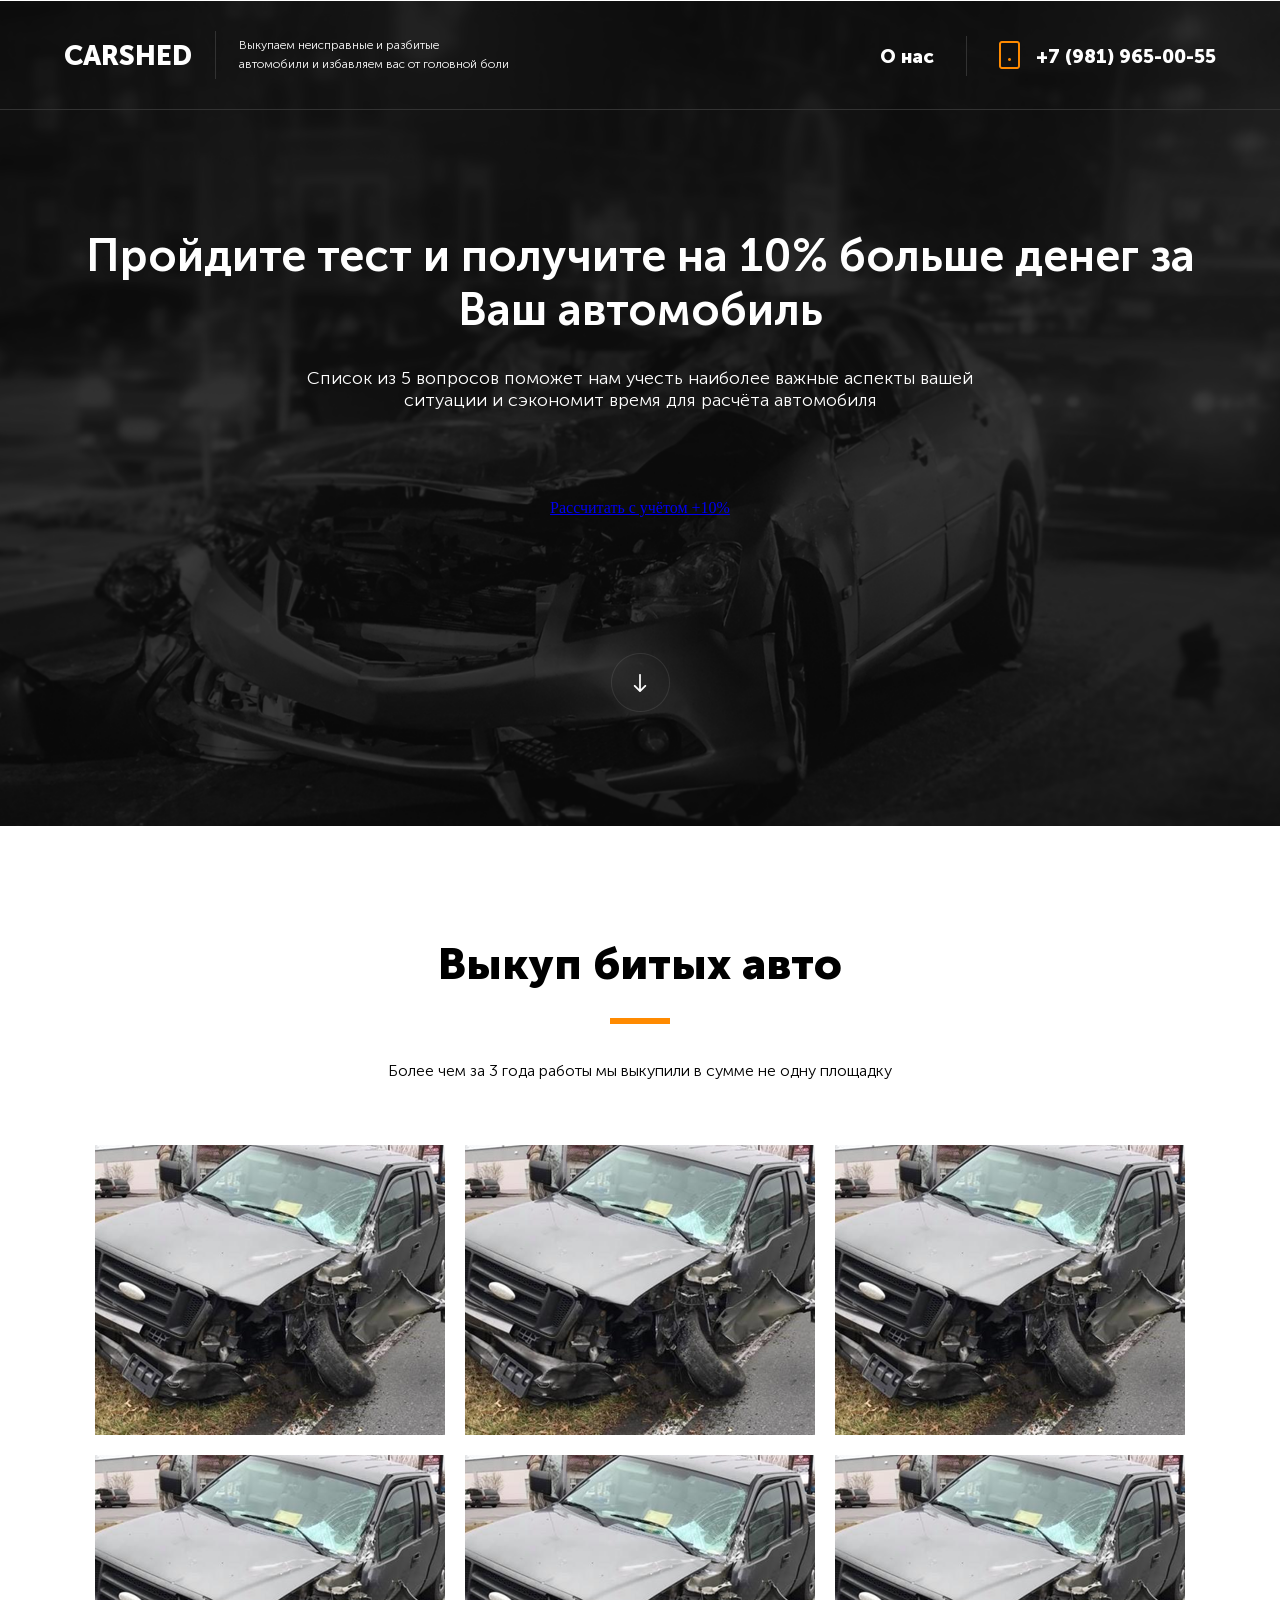
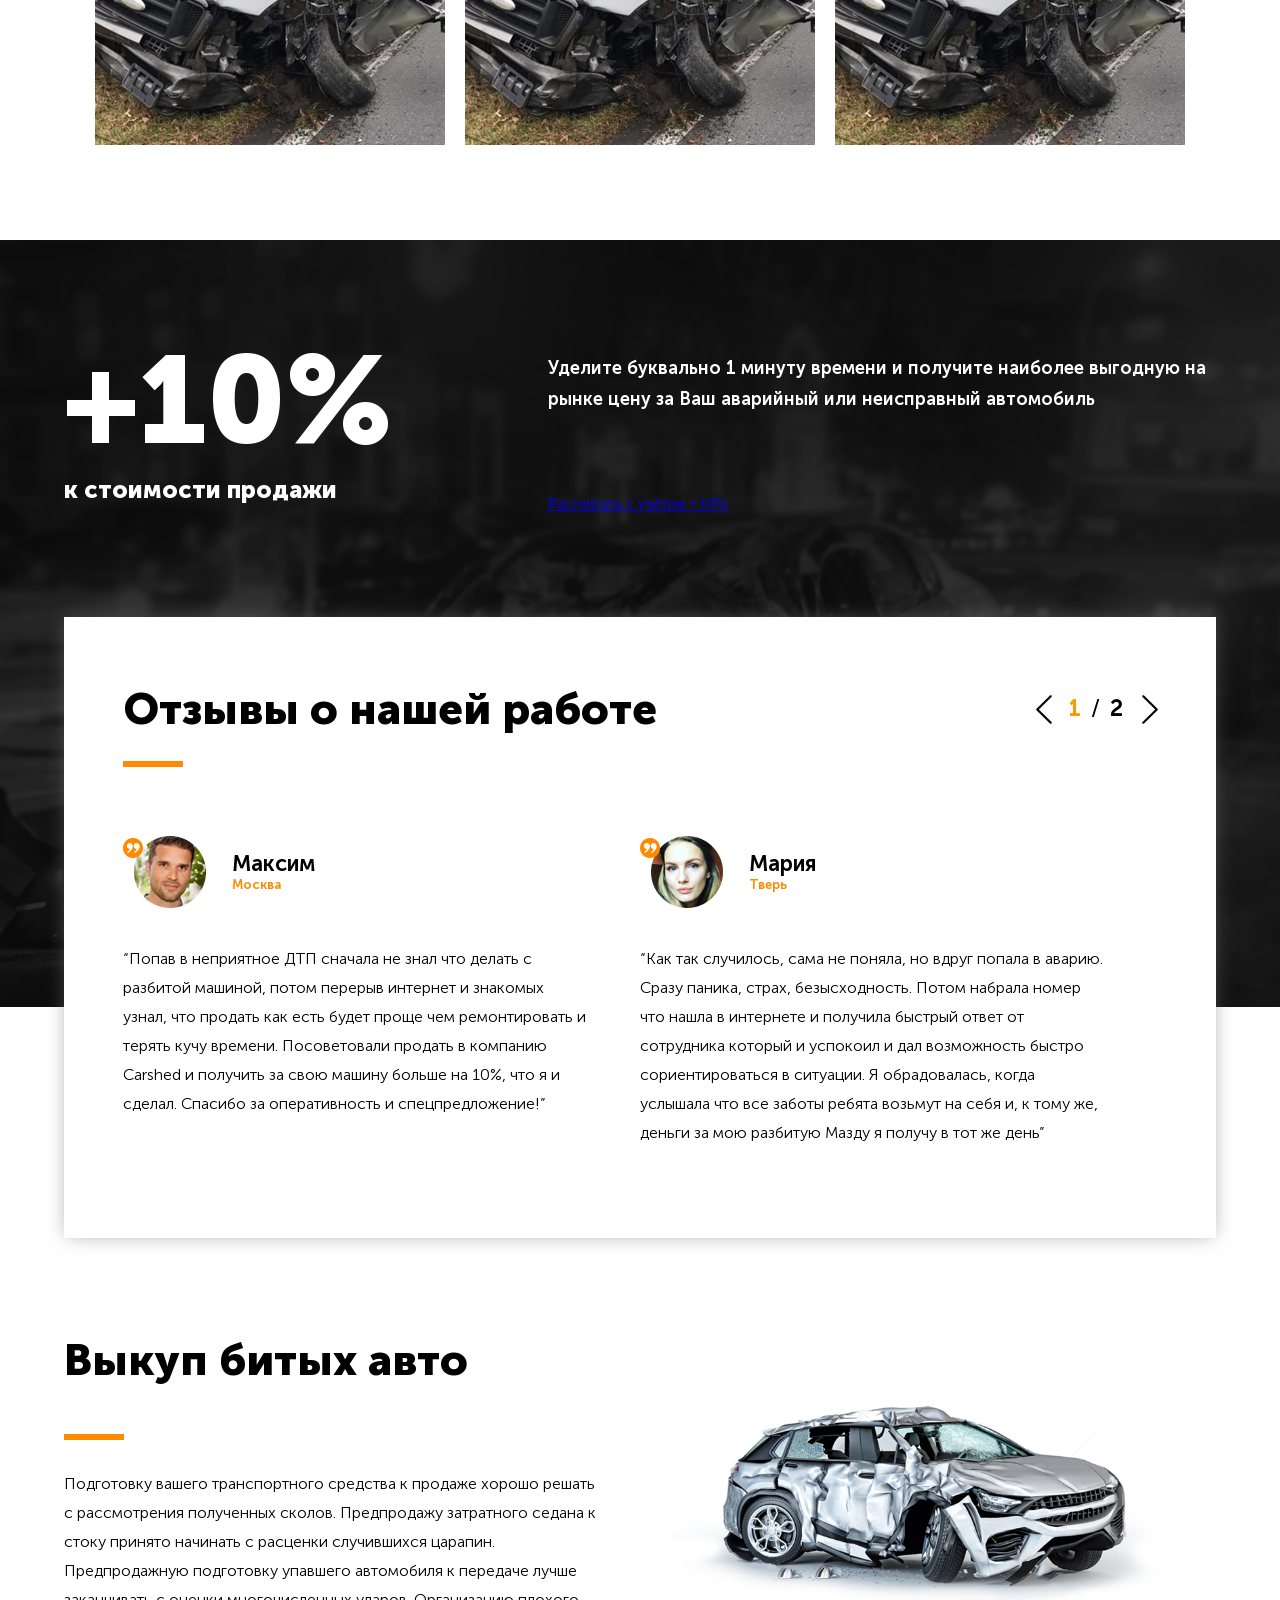
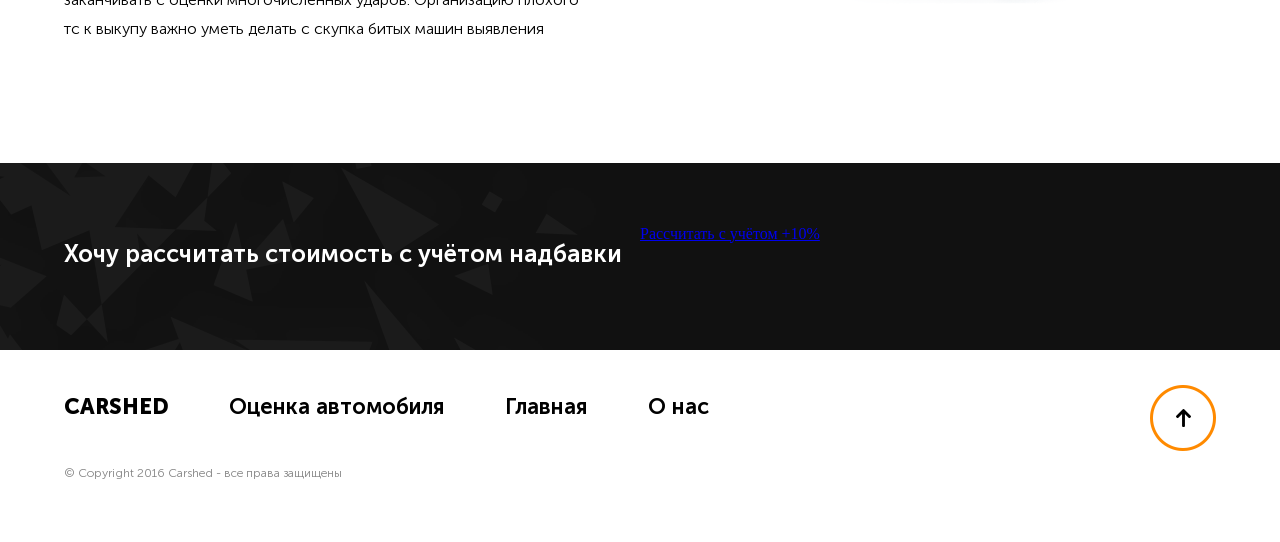
==== index.html @ 5d861acb "cartinki" ====
﻿<!DOCTYPE html>
<html>
<head>
<!-- Yandex.Metrika counter -->
<script type="text/javascript" >
   (function(m,e,t,r,i,k,a){m[i]=m[i]||function(){(m[i].a=m[i].a||[]).push(arguments)};
   m[i].l=1*new Date();k=e.createElement(t),a=e.getElementsByTagName(t)[0],k.async=1,k.src=r,a.parentNode.insertBefore(k,a)})
   (window, document, "script", "https://mc.yandex.ru/metrika/tag.js", "ym");

   ym(48561659, "init", {
        clickmap:true,
        trackLinks:true,
        accurateTrackBounce:true,
        webvisor:true
   });
</script>
<noscript><div><img src="https://mc.yandex.ru/watch/48561659" style="position:absolute; left:-9999px;" alt="" /></div></noscript>
<!-- /Yandex.Metrika counter -->
	<title>CARSHED - Выкупаем неисправные и разбитые  автомобили и избавляем вас от головной боли</title>
    <!-- Meta Tegs -->
    <meta name="viewport" content="width=device-width, initial-scale=1, maximum-scale=1">
    <meta charset="UTF-8">
    <meta http-equiv="X-UA-Compatible" content="IE=Edge">
    <meta name="description" content="">
    <meta name="keywords" content="">
    <meta name="author" content="">

    <!-- Styles --> 
    <link rel="icon" href="images/icon.png">
    <link rel="stylesheet" href="css/main.css">
    <link rel="stylesheet" href="css/responsive.css">
    <link rel="stylesheet" href="css/remodal.css">
    <link rel="stylesheet" href="css/remodal-default-theme.css">

    <!-- Fonts -->
    <link href="https://fonts.googleapis.com/css?family=Oswald|Roboto" rel="stylesheet">
    
    <!-- Awesome -->
    <link rel="stylesheet" href="https://use.fontawesome.com/releases/v5.8.1/css/all.css" integrity="sha384-50oBUHEmvpQ+1lW4y57PTFmhCaXp0ML5d60M1M7uH2+nqUivzIebhndOJK28anvf" crossorigin="anonymous">

    <!-- Jquery Byblia -->
    <script src="https://ajax.googleapis.com/ajax/libs/jquery/3.3.1/jquery.min.js"></script>
    <script src="js/remodal.min.js"></script> 
	<!-- Marquiz script start -->
<script src="//script.marquiz.ru/v1.js" type="application/javascript"></script>
<script>
document.addEventListener("DOMContentLoaded", function() {
  Marquiz.init({ 
    id: '5b353b49aad90e0042b1ec48', 
    autoOpen: false, 
    autoOpenFreq: 'once', 
    openOnExit: false 
  });
});
</script>
<!-- Marquiz script end -->

</head>
<body>

	<div id="header">
		<div id="header-center">
			<div id="header-block">

				<div id="header-left">
					<p>
						<a href="http://carshed.ru">CARSHED</a>
						<span>
							Выкупаем неисправные и разбитые<br>
							автомобили и избавляем вас от головной боли
						</span>
					</p>
				</div>
                
                <div id="responsive-menu">
                    <a href="tel:+79819650055">
                       <div id="responsive-phone">
                            <i class="fas fa-phone"></i>
                       </div>
                    </a>   
                       <div id="responsive-bar" onclick="open_menu();">
                            <i class="fas fa-bars"></i>
                       </div>
                </div>

				<div id="header-right">
					<div id="header-menu">
						<div id="header-menu-li">
							<a href="http://carshed.ru/start/" style="padding-left: 0px; padding-right: 32px; border: none;">
							   <b style="padding-left: 0px;">О нас</b>
						    </a>
						</div>
						<div id="header-menu-li">
							<a href="tel:+79819650055">
								<img src="images/phone.png"> <b>+7 (981) 965-00-55</b>
							</a>
						</div>
					</div>
				</div>

			</div>	
		</div>	
	</div>	
	<div id="menu-resp">
       <ul>
         <li><a href="#home">О Нас</a></li>
         <li><a href="tel:+79819650055">+7 (981) 965-00-55</a></li>
         <li style="width: -webkit-fill-available; height: auto; display: inline-block; padding-bottom: 12px; border-bottom: none;">
         	<a style="font-size: 14px;">
         	  Выкупаем неисправные и разбитые<br>
         	  автомобили и избавляем вас от
         	 </a>
         </li>
       </ul>
    </div>

	<div id="slider">
		<div id="slider-center">
			<div id="slider-block">
				<h1>
					Пройдите тест и получите на 10% больше денег за Ваш автомобиль
				</h1>
				<span>
					Cписок из 5 вопросов поможет нам учесть наиболее важные аспекты вашей<br>
                    ситуации и сэкономит время для расчёта автомобиля
				</span>

				<div id="slider-button-block">
				  <center>
				  	<div class="marquiz__container">
					<a class="marquiz__button marquiz__button_blicked marquiz__button_rounded marquiz__button_shadow" href="#popup:marquiz_5b353b49aad90e0042b1ec48" data-fixed-side="" data-alpha-color="rgba(255, 134, 13, 0.5)" data-color="#ff860d" data-text-color="#ffffff">Рассчитать с учётом +10%</a>
					</div>
				  </center>
				</div>  

				<div id="slider-top">
					<div id="slider-top-div">
						<a href="#gallery"><img src="images/top.png"></a>
					</div>
				</div>
			</div>
		</div>
	</div>

	<div id="gallery">
		<div id="gallery-center">

			<h2>Выкуп битых авто</h2>
            <hr class="gallery-element">
			<span>Более чем за 3 года работы мы выкупили в сумме не одну площадку</span>

			<div id="gallery-block">

				<div id="gallery-img" class="galleryN1" style="background-image: url(images/gallery.png);">
					<div id="gallery-img-opacity">
						<center>
						   <img src="images/zoom.png">
						</center>   
					</div>
				</div>	
				<div id="gallery-img" class="galleryN2" style="background-image: url(images/gallery.png);">
					<div id="gallery-img-opacity">
						<center>
						   <img src="images/zoom.png">
						</center>   
					</div>
				</div>
				<div id="gallery-img" class="galleryN3" style="background-image: url(images/gallery.png);">
					<div id="gallery-img-opacity">
						<center>
						   <img src="images/zoom.png">
						</center>   
					</div>
				</div>
				<div id="gallery-img" class="galleryN4" style="background-image: url(images/gallery.png);">
					<div id="gallery-img-opacity">
						<center>
						   <img src="images/zoom.png">
						</center>   
					</div>
				</div>
				<div id="gallery-img" class="galleryN5" style="background-image: url(images/gallery.png);">
					<div id="gallery-img-opacity">
						<center>
						   <img src="images/zoom.png">
						</center>   
					</div>
				</div>
				<div id="gallery-img" class="galleryN6" style="background-image: url(images/gallery.png);">
					<div id="gallery-img-opacity">
						<center>
						   <img src="images/zoom.png">
						</center>   
					</div>
				</div>
                
                <!-- ALL GALLERY -->
				<!--<a href="#" class="all-gallery">показать еще <b>+</b></a>-->

			</div>
		</div>
	</div>

	<div id="sale">
		<div id="sale-center">
			<div id="sale-block">
				<div id="sale-left">
					<p>
						<b>+10%</b><br>
						<span>к стоимости продажи</span>
					</p>
				</div>
				<div id="sale-right">
					<p>
						Уделите буквально 1 минуту времени и получите наиболее выгодную
                        на рынке цену за Ваш аварийный или неисправный автомобиль
                        <br><br><br>
                        <div class="marquiz__container">
						<a class="marquiz__button marquiz__button_blicked marquiz__button_rounded marquiz__button_shadow" href="#popup:marquiz_5b353b49aad90e0042b1ec48" data-fixed-side="" data-alpha-color="rgba(255, 134, 13, 0.5)" data-color="#ff860d" data-text-color="#ffffff">Рассчитать с учётом +10%</a>
						</div> 
					</p>
				</div>
			</div>
		</div>
	</div>

	<div id="comment">
		<div id="comment-center">
			<div id="comment-block">
				
				<div id="comment-block-ctr">
					<p class="comment-ph">
					  <b class="comment-ph-b">Отзывы о нашей работе</b>
				      <hr class="comment-element">

				      <span class="comment-pages">
				      	<a class="comment-left" onclick="pageOne();">
				      		<img src="images/left.png">
				      	</a>

				      	   <b style="color: #ff9900;" id="commentPageOne">1</b> 
				      	   / 
				      	   <b id="commentPageTwo">2</b>

				      	<a class="comment-right" onclick="pageTwo();">
				      		<img src="images/right.png">
				      	</a>
				      </span>
				    </p>
                
                    <div id="comment-display" class="comment-display-page1">	
                       
                            <div id="com">
                	   <div id="info-com">
                	   	  <p>
                	   	  	<img src="images/comment1.png" class="comment-img"> 
                	   	  	<b>Максим</b><br>	
                	   	  	<span>Москва</span>	
                	   	  </p>
                	   </div>
                	   <span class="comment-text">
                	   	  “Попав в неприятное ДТП сначала не знал что делать с разбитой
                	   	  машиной, потом перерыв интернет и знакомых узнал, что продать
                	   	  как есть будет проще чем ремонтировать и терять кучу времени.
                	   	  Посоветовали продать в компанию Carshed и получить за свою
                	   	  машину больше на 10%, что я и сделал. Спасибо за оперативность
                	   	  и спецпредложение!”
                	   </span>
                            </div>
                            <div id="com">
                	   <div id="info-com">
                	   	  <p>
                	   	  	<img src="images/comment2.png" class="comment-img"> 
                	   	  	<b>Мария</b><br>	
                	   	  	<span>Тверь</span>	
                	   	  </p>
                	   </div>
                	   <span class="comment-text">
                	   	  “Как так случилось, сама не поняла, но вдруг попала в аварию. Сразу 
                	   	  паника, страх, безысходность. Потом набрала номер что нашла в
                	   	  интернете и получила быстрый ответ от сотрудника который и успокоил
                	   	  и дал возможность быстро сориентироваться в ситуации. Я
                	   	  обрадовалась, когда услышала что все заботы ребята возьмут на себя и, 
                	   	  к тому же, деньги за мою разбитую Мазду я получу в тот же день”
                	   </span>
                            </div>
            
                    </div>	

                     <div id="comment-display" class="comment-display-page2" style="display: none;">	
                       
                            <div id="com">
                	   <div id="info-com">
                	   	  <p>
                	   	  	<img src="images/comment3.png" class="comment-img"> 
                	   	  	<b>Андрей</b><br>	
                	   	  	<span>Москва</span>	
                	   	  </p>
                	   </div>
                	   <span class="comment-text">
                	   	  “Ребятам большое спасибо за сервис - эвакуацию, оценку, поддержку в трудную минуту. Скинул фотки, посчитали стоимость, сразу понял что вариант для меня очень даже приемлемый. Сейчас купил новую машину, ну а опыт с моей аварией остался в прошлом, теперь езжу аккуратнее”
                	   </span>
                            </div>
                            <div id="com">
                	   <div id="info-com">
                	   	  <p>
                	   	  	<img src="images/comment4.png" class="comment-img"> 
                	   	  	<b>Кирилл</b><br>	
                	   	  	<span>Москва</span>	
                	   	  </p>
                	   </div>
                	   <span class="comment-text">
                	   	  "Езжу меньше года после получения прав, но беда не обошла стороной и меня. Разбил машину довольно сильно, не знал как себя вести и что делают в таких ситуациях. Как обычно, иду в поиск, смотрю что делать. Нашёл сайт carshed.ru который помог понять и получить некоторое представление о том что же делать. В общем, ребята профессионалы в своём деле, буду рекомендовать знакомым. Но лучше не попадать в аварии, потому что это всегда стресс”
                	   </span>
                            </div>
            
                    </div>	

				</div>
			</div>
		</div>
	</div>

	<div id="info">
		<div id="info-center">
			<div id="info-block">
				<div id="info-left">
					<p>
						<b>Выкуп битых авто</b>
						<hr class="info-element">
						<span>
							Подготовку вашего транспортного средства к продаже хорошо решать<br>
							с рассмотрения полученных сколов. Предпродажу затратного седана к<br>
							стоку принято начинать с расценки случившихся царапин.<br>
							Предпродажную подготовку упавшего автомобиля к передаче лучше<br>
							заканчивать с оценки многочисленных ударов. Организацию плохого<br>
							тс к выкупу важно уметь делать с скупка битых машин выявления 
						</span>
					</p>
				</div>
				<div id="info-right">
					<img src="images/info.png">
				</div>
			</div>
		</div>
	</div>

	<div id="sale-calculator">
		<div id="sale-calculator-center">
			<div id="sale-calculator-block">
				<div id="sale-calculator-left">
					<span>Хочу рассчитать стоимость с учётом надбавки</span>
				</div>
				<div id="sale-calculator-right">
					<div class="marquiz__container">
					<a class="marquiz__button marquiz__button_blicked marquiz__button_rounded marquiz__button_shadow" href="#popup:marquiz_5b353b49aad90e0042b1ec48" data-fixed-side="" data-alpha-color="rgba(255, 134, 13, 0.5)" data-color="#ff860d" data-text-color="#ffffff">Рассчитать с учётом +10%</a>
					</div>	
				</div>
			</div>
		</div>
	</div>

	<div id="footer">
		<div id="footer-center">
			<div id="footer-block">
				<div id="footer-left">
					<ul>
						<li style="margin-left: -40px; font-family: 'Museo Sans 900 Black';"><a href="http://carshed.ru/">CARSHED</a></li>
						<li><a href="http://carshed.ru/start/vikup/">Оценка автомобиля</a></li>
						<li><a href="http://carshed.ru/">Главная</a></li>
						<li><a href="http://carshed.ru/start/">О нас</a></li>
					</ul>
					<p>© Copyright 2016 Carshed - все права защищены</p>
				</div>
				<div id="footer-right">
					<a href="#header"><img src="images/to-bottom.png"></a>
				</div>
			</div>
		</div>
	</div>

	<a id="view_gallery" data-remodal-target="gallery"></a>

  <!-- Order Modal -->
    <div class="remodal remodal-is-initialized remodal-is-opened" style="max-width: 500px; background: none;" data-remodal-id="gallery" tabindex="-1">
      <button data-remodal-action="close" class="remodal-close"></button>
         <p style="font-size: 12px; width: 100%; margin: 0 auto;">
           <img src="" id="vv_img" style="width: 100%;">
         </p>
    </div>


<script src="js/scroll.js"></script>
<script src="js/main.js"></script>
</body>
</html>
---- css/main.css ----
/*FONTS*/
@font-face {
    font-family: 'Museo Sans 100 Light';
    src: url('../fonts/MuseoSansCyrl-100.eot');
    src: url('../fonts/MuseoSansCyrl-100.eot?#iefix') format('embedded-opentype'),
    url('../fonts/MuseoSansCyrl-100.woff') format('woff'),
    url('../fonts/MuseoSansCyrl-100.ttf') format('truetype');
    font-weight: normal;
    font-style: normal;
}
@font-face {
    font-family: 'Museo Sans 300 Light';
    src: url('../fonts/MuseoSansCyrl-300.eot');
    src: url('../fonts/MuseoSansCyrl-300.eot?#iefix') format('embedded-opentype'),
    url('../fonts/MuseoSansCyrl-300.woff') format('woff'),
    url('../fonts/MuseoSansCyrl-300.ttf') format('truetype');
    font-weight: normal;
    font-style: normal;
}
@font-face {
    font-family: 'Museo Sans 500 Black';
    src: url('../fonts/MuseoSansCyrl-500.eot');
    src: url('../fonts/MuseoSansCyrl-500.eot?#iefix') format('embedded-opentype'),
    url('../fonts/MuseoSansCyrl-500.woff') format('woff'),
    url('../fonts/MuseoSansCyrl-500.ttf') format('truetype');
    font-weight: normal;
    font-style: normal;
}
@font-face {
    font-family: 'Museo Sans 900 Black';
    src: url('../fonts/MuseoSansCyrl-900.eot');
    src: url('../fonts/MuseoSansCyrl-900.eot?#iefix') format('embedded-opentype'),
    url('../fonts/MuseoSansCyrl-900.woff') format('woff'),
    url('../fonts/MuseoSansCyrl-900.ttf') format('truetype');
    font-weight: normal;
    font-style: normal;
}
@font-face {
    font-family: 'Museo Sans 700 Black';
    src: url('../fonts/MuseoSansCyrl-700.eot');
    src: url('../fonts/MuseoSansCyrl-700.eot?#iefix') format('embedded-opentype'),
    url('../fonts/MuseoSansCyrl-700.woff') format('woff'),
    url('../fonts/MuseoSansCyrl-700.ttf') format('truetype');
    font-weight: normal;
    font-style: normal;
}
html, body {height:100%;}

body{
	padding: 0px;
	margin: 0px;
}
input, textarea, button{
	outline: none;
}
#header{
	width: 100%;
	height: 109px;
	border-bottom: 1px solid #333333;
	background: none;
	z-index: 1001;
	position: relative;
}
#header-center{
	width: 90%;
	height: auto;
	margin: 0 auto;
	max-width: 1170px;
}
#header-block{
	width: 100%;
	height: auto;
}
#header-left{
	width: 50%;
	height: auto;
	float: left;
	margin-top: 15px;
}
#header-left a{
	font-family: 'Museo Sans 900 Black';
	font-size: 27.52px;
	color: #fff;
	float: left;
	margin-top: 8px;
	text-decoration: none;
}
#header-left span{
	line-height: 19px;
	font-family: 'Museo Sans 300 Light';
	font-size: 12px;
	border-left: 1px solid #323232;
	color: #fff;
	height: auto;
	float: left;
	margin-left: 23px;
	padding-left: 23px;
	padding-bottom: 5px;
	padding-top: 5px;
}
#header-right{
	width: 50%;
	height: auto;
	float: right;
	text-align: right;
}
#header-menu{
	width: auto;
	height: auto;
	display: flex;
	flex-wrap: wrap;
	justify-content: center;
	float: right;
	margin-top: 36px;
}
#header-menu-li{
	width: fit-content;
	height: 40px;
}
#header-right a{
	font-family: 'Museo Sans 900 Black';
	font-size: 19px;
	color: #fff;
	text-decoration: none;
	border-left: 1px solid #323232;
	padding-left: 32px;
	float: right;
	height: 40px;
}
#header-right img{
    float: left;
    margin-top: 5px;
}
#header-right b{
    float: right;
    margin-top: 9px;
    padding-left: 16px;
}
#slider{
	width: 100%;
	height: 825px;
	background-image: url("../images/slider.png");
	background-position: center;
	background-size: cover;
	margin-top: -109px;
}
#slider-center{
	width: 90%;
	height: auto;
	margin: 0 auto;
	max-width: 1170px;
}
#slider-block{
	width: 100%;
	height: auto;
}
#slider-block h1{
    color: #fff;
    font-family: 'Museo Sans 700 Black';
    font-size: 45px;
    float: left;
    width: 100%;
    text-align: center;
    margin-top: 150px;
}
#slider-block span{
    color: #fff;
    font-family: 'Museo Sans 300 Light';
    font-size: 18px;
    float: left;
    width: 100%;
    text-align: center;
    margin-top: 0px;
}
#slider-button-block{
	width: 100%;
	float: left;
	margin-top: 88px;
}
#slider-block button{
    color: #fff;
    margin-top: 0px;
    margin: 0 auto;
    width: 275px;
    height: 75px;
    border-radius: 100px;
    font-family: 'Museo Sans 900 Black';
    font-size: 16px;
    background: #ff8a00;
    border: none;
    cursor: pointer;
    -webkit-box-shadow: 0px 0px 20px 0px rgba(255, 138, 0, 0.74);
    -moz-box-shadow: 0px 0px 20px 0px rgba(255, 138, 0, 0.74);
    box-shadow: 0px 0px 20px 0px rgba(255, 138, 0, 0.74);
}
#slider-top{
	width: 100%;
	float: left;
	margin-top: 136px;
}
#slider-top-div{
	width: 59px;
	height: 59px;
	margin: 0 auto;
	border-radius: 100px;
}
#gallery{
	width: 100%;
	height: auto;
	float: left;
}
#gallery-center{
	width: 90%;
	height: auto;
	margin: 0 auto;
	max-width: 1170px;
}
#gallery-center h2{
	width: 100%;
	float: left;
	text-align: center;
	color: black;
	font-size: 44px;
	font-family: 'Museo Sans 900 Black';
	margin-top: 112px;
	height: 43px;
}
.gallery-element{
	width: 54px;
	border: #ff8a00 solid 3px;
	margin: 0 auto;
}
#gallery-center span{
	font-size: 16px;
	text-align: center;
	float: left;
	width: 100%;
	font-family: 'Museo Sans 300 Light';
	margin-top: 37px;
	height: 64px;
}
#gallery-block{
	width: 100%;
	height: auto;
	display: flex;
	flex-wrap: wrap;
	justify-content: center;
}
#gallery-img{
	width: 350px;
	height: 290px;
	margin-left: 10px;
	margin-right: 10px;
	margin-top: 20px;
	cursor: pointer;
	background-position: center;
	background-size: cover;
	background-image: url("../images/gallery.png");
}
#gallery-img-opacity {
	width: 100%;
    height: 100%;
    background: #00000085;
    opacity: 0;
    transition: 0.5s;
}
#gallery-img-opacity img{
	width: 40%;
    height: 40%;
    margin-top: 20%;
}
#gallery-img:hover #gallery-img-opacity{
	opacity: 1;
	transition: 0.5s;
}
.all-gallery{
	width: 100%;
	float: left;
	text-align: center;
	font-size: 16px;
	font-family: 'Museo Sans 900 Black';
	color: black;
	text-transform: uppercase;
	margin-top: 50px;
	text-decoration: none;
}
.all-gallery b{
	color: #ff9900;
	padding-left: 15px;
	font-size: 17px;
}
#sale{
	width: 100%;
	height: 767px;
	float: left;
	margin-top: 40px;
	background-image: url("../images/slider.png");
	background-position: center;
	background-size: cover;
	margin-top: 95px;
}
#sale-center{
	width: 90%;
	height: auto;
	margin: 0 auto;
	max-width: 1170px;
}
#sale-block{
	width: 100%;
	height: auto;
	margin-top: 70px;
}
#sale-left{
	float: left;
	width: 30%;
	height: auto;
}
#sale-left b{
	font-size: 124px;
	color: #fff;
	text-align: left;
	font-family: 'Museo Sans 900 Black';
}
#sale-left span{
	font-size: 24px;
	color: #fff;
	text-align: left;
	font-family: 'Museo Sans 900 Black';
}
#sale-right{
	float: right;
	width: 58%;
	height: auto;
	margin-top: 25px;
}
#sale-right p{
	color: #fff;
	font-family: 'Museo Sans 700 Black';
	font-size: 18px;
	float: left;
	line-height: 31px;
}
#sale-right button{
	float: left;
	color: #fff;
    margin-top: 50px;
    margin: 0 auto;
    width: 231px;
    height: 75px;
    border-radius: 100px;
    font-family: 'Museo Sans 900 Black';
    font-size: 16px;
    background: #ff8a00;
    border: none;
    cursor: pointer;
    -webkit-box-shadow: 0px 0px 20px 0px rgba(255, 138, 0, 0.74);
    -moz-box-shadow: 0px 0px 20px 0px rgba(255, 138, 0, 0.74);
    box-shadow: 0px 0px 20px 0px rgba(255, 138, 0, 0.74);
}
#comment{
	width: 100%;
	height: auto;
	float: left;
	margin-top: -390px;
}
#comment-center{
	width: 1366px;
	height: auto;
	margin: 0 auto;
	max-width: 1366px;
}
#comment-block{
	width: -webkit-fill-available;
    height: auto;
    display: -webkit-box;
    padding-bottom: 120px;
	background: white;
	border: 1px solid white;
	-webkit-box-shadow: 0px 0px 18px -3px rgba(117,116,117,0.63);
	-moz-box-shadow: 0px 0px 18px -3px rgba(117,116,117,0.63);
	box-shadow: 0px 0px 18px -3px rgba(117,116,117,0.63);
}
#comment-block-ctr{
	width: 90%;
	height: auto;
	margin: 0 auto;
	max-width: 1170px;
}
#comment-display{
	width: 100%;
	height: auto;
	display: flex;
	flex-wrap: wrap;
	justify-content: center;
}
#info-com{
	width: 100%;
	height: auto;
	display: -webkit-inline-box;
}
#info-com img{
	float: left;
}
#info-com b{
	font-size: 22px;
    float: left;
    font-family: 'Museo Sans 700 Black';
    margin-left: 26px;
    margin-top: 14px;
}
#info-com span{
	font-size: 13px;
    float: left;
    font-family: 'Museo Sans 700 Black';
    margin-left: 26px;
    color: #ff8a00;
}
.comment-text{
	width: 90%;
    font-family: 'Museo Sans 300 Light';
    float: left;
    font-size: 16px;
    line-height: 29px;
    margin-top: 20px;
}
.comment-ph{
	width: 100%;
	height: auto;
	margin-top: 65px;
}
.comment-ph-b{
    font-family: 'Museo Sans 900 Black';
    font-size: 44px;
    color: black;
    text-align: left;
}
.comment-element {
    width: 54px;
    border: #ff8a00 solid 3px;
    margin: 0 auto;
    float: left;
    margin-top: 10px;
}
.comment-pages{
	float: right;
    font-family: 'Museo Sans 500 Black';
    font-size: 22px;
    margin-top: -56px;
    letter-spacing: 2.3px;
}
.comment-left{
	float: left;
    height: 28px;
    padding-right: 17px;
    cursor: pointer;
    opacity: 1;
    transition: 0.4s;
}
.comment-right{
	float: right;
    height: 28px;
    padding-left: 17px;
    cursor: pointer;
    opacity: 1;
    transition: 0.4s;
}
.comment-right:hover{
    opacity: 0.7;
    transition: 0.4s;
}
.comment-left:hover{
    opacity: 0.7;
    transition: 0.4s;
}
#com{
	width: 50%;
	height: auto;
	margin-top: 53px;
}
#info{
	width: 100%;
	height: auto;
	float: left;
}
#info-center{
	width: 90%;
	height: auto;
	margin: 0 auto;
	max-width: 1170px;
}
#info-block{
	width: 100%;
	height: auto;
	margin-top: 80px;
}
#info-left{
	width: 50%;
	height: auto;
	float: left;
}
#info-right{
	width: 50%;
	height: auto;
	float: right;
}
#info-left b{
   font-family: 'Museo Sans 900 Black';
   font-size: 44px;
   color: black;
   text-align: left;
}
#info-left span{
	text-align: left;
	font-size: 16px;
	line-height: 29px;
	color: black;
	font-family: 'Museo Sans 300 Light';
	float: left;
	margin-top: 29px;
}
.info-element{
	width: 54px;
	border: #ff8a00 solid 3px;
	margin: 0 auto;
	float: left;
	margin-top: 32px;
	background: #ff8a00;
}
#info-right img{
	width: 100%;
	margin-top: 78px;
}
#sale-calculator{
	width: 100%;
	height: 187px;
	float: left;
	margin-top: 120px;
	background-image: url("../images/sale-calculator.png");
	background-position: center;
	background-size: cover;
}
#sale-calculator-center{
	width: 90%;
	height: auto;
	margin: 0 auto;
	max-width: 1170px;
}
#sale-calculator-block{
	width: 100%;
	height: auto;
}
#sale-calculator-left{
	width: 50%;
	height: auto;
	float: left;
	margin-top: 76px;
}
#sale-calculator-right{
	width: 50%;
	height: auto;
	float: right;
	margin-top: 62px;
}
#sale-calculator-left span{
	font-size: 24px;
	color: #fff;
	font-family: 'Museo Sans 700 Black';
	float: left;
}
#sale-calculator-right button{
	float: right;
	color: #fff;
    margin-top: 50px;
    margin: 0 auto;
    width: 251px;
    height: 62px;
    border-radius: 100px;
    font-family: 'Museo Sans 900 Black';
    font-size: 13px;
    background: #ff8a00;
    text-transform: uppercase;
    border: none;
    cursor: pointer;
    -webkit-box-shadow: 0px 0px 20px 0px rgba(255, 138, 0, 0.74);
    -moz-box-shadow: 0px 0px 20px 0px rgba(255, 138, 0, 0.74);
    box-shadow: 0px 0px 20px 0px rgba(255, 138, 0, 0.74);
}
#footer{
	width: 100%;
	height: 192px;
	float: left;
}
#footer-center{
	width: 90%;
	height: auto;
	margin: 0 auto;
	max-width: 1170px;
}
#footer-block{
	width: 100%;
	height: auto;
}
#footer-left{
	width: 70%;
	height: auto;
	float: left;
	margin-top: 49px;
	font-family: 'Museo Sans 700 Black';
}
#footer-left ul{
	width: 100%;
	height: auto;
	margin-top: -6px;
}
#footer-left li{
	list-style: none;
	float: left;
	padding-right: 60px;
}
#footer-left a{
	font-size: 22px;
	text-decoration: none;
	color: black;
}
#footer-left p{
	width: 100%;
    float: left;
    margin-top: 46px;
    color: #838383;
    font-size: 12px;
    font-family: 'Museo Sans 300 Light';
}
#footer-right{
	width: 30%;
	height: auto;
	float: right;
	margin-top: 35px;
}
#footer-right img{
	float: right;
	cursor: pointer;
	opacity: 1;
	transition: 0.4s;
}
#footer-right img:hover{
	opacity: 0.8;
	transition: 0.4s;
}

/* 2 PAGE */
#one-diplay{
	width: 100%;
	height: 980px;
	float: left;
	background-image: url("../images/page2.png");
	background-position: center;
	background-size: cover;
}
#one-display-center{
	width: 90%;
	height: auto;
	margin: 0 auto;
	max-width: 1170px;
}
#one-display-block{
	width: 100%;
	height: auto;
}
.one-display-block-h1{
	color: #fff;
	font-family: 'Museo Sans 700 Black';
	font-size: 45px;
	float: left;
	width: 100%;
	text-align: center;
	margin-top: 70px;
}
.one-display-block-span{
	color: #fff;
	font-family: 'Museo Sans 300 Light';
	font-size: 18px;
	float: left;
	width: 100%;
	text-align: center;
	margin-top: -14px;
}
#one-display-button-block{
	width: 100%;
    float: left;
    margin-top: 53px;
}
#one-display-button-block button {
    color: #fff;
    margin-top: 0px;
    margin: 0 auto;
    width: 275px;
    height: 75px;
    border-radius: 100px;
    font-family: 'Museo Sans 900 Black';
    font-size: 16px;
    background: #ff8a00;
    border: none;
    cursor: pointer;
    -webkit-box-shadow: 0px 0px 20px 0px rgba(255, 138, 0, 0.74);
    -moz-box-shadow: 0px 0px 20px 0px rgba(255, 138, 0, 0.74);
    box-shadow: 0px 0px 20px 0px rgba(255, 138, 0, 0.74);
}
.one-display-car{
   margin-top: 60px;
   width: 700px;
}
#one-display-bottom{
	width: 100%;
	height: auto;
	display: flex;
	flex-wrap: wrap;
	justify-content: center;
	margin-top: 50px;
}
#one-display-bottom div{
	width: 25%;
}
#one-display-bottom  p{
	width: 223px;
	margin: 0 auto;
}
#one-display-bottom b{
	font-family: 'Museo Sans 900 Black';
	color: #fff;
	font-size: 20px;
}
#one-display-bottom img{
	float: left;
	margin-top: 2px;
}
#one-display-bottom i{
	width: 20px;
	height: 2px;
	float: left;
}
#one-display-bottom span{
	font-family: 'Museo Sans 100 Light';
	color: #fff;
	font-size: 16px;
	line-height: 23px;
	margin-top: 34px;
    float: left;
}
#just{
	width: 100%;
	height: auto;
	float: left;
	padding-bottom: 50px;
}
#just-center{
	width: 90%;
	height: auto;
	margin: 0 auto;
	max-width: 1170px;
}
#just-block{
	width: 100%;
	height: auto;
	margin-top: 60px;
	padding-bottom: 40px;
	display: inline-block;
}
#just-left{
	width: 40%;
	height: auto;
	float: left;
}
#just-right{
	width: 60%;
	height: auto;
	float: right;
}
#just-left b{
   font-family: 'Museo Sans 700 Black';
   font-size: 44px;
   color: black;
   text-align: left;
}
#just-left span{
	text-align: left;
	font-size: 16px;
	line-height: 29px;
	color: black;
	font-family: 'Museo Sans 300 Light';
	float: left;
	margin-top: 46px;
}
#just-left img{
	margin-top: 39px;
	width: 90%;
}
#just-right-block{
	width: 100%;
	height: auto;
	margin: 0 auto;
	position: relative;
}
#just-right-block b{
	font-size: 22px;
	font-family: 'Museo Sans 700 Black';
	color: black;
	margin-left: 40px;
    display: -webkit-inline-box;
}
#just-right-block img{
	float: left;
	background: #fff;
	z-index: 1001;
	position: relative;
	border-top: 7px solid #fff;
	border-bottom: 7px solid #fff;
	border-radius: 100px;
	margin-top: -7px;
}
#line{
	width: 3px;
	height: 100%;
	float: left;
	background: #e1e1e1;
	margin-left: 28px;
	position: absolute;
	left: 0;
	top: 33px;
}

#just-right-block ul{
	font-size: 16px;
	color: black;
	font-family: 'Museo Sans 300 Light';
	margin-left: 75px;
}
#just-right-block li{
	margin-top: 22px;
}
#dorogo{
	width: 100%;
	height: 580px;
	float: left;
	background-image: url("../images/dorogo.png");
	background-size: cover;
	background-position: center;
}
#dorogo-center{
	width: 90%;
	height: auto;
	margin: 0 auto;
	max-width: 1170px;
}
#dorogo-block{
	width: 100%;
	height: auto;
}
#dorogo-block p{
	width: 100%;
	margin-top: 79px;
}
#dorogo-block button{
	float: right;
	color: #fff;
	margin-top: 0px;
	margin: 0 auto;
	width: 275px;
	height: 75px;
	border-radius: 100px;
	font-family: 'Museo Sans 900 Black';
	font-size: 16px;
	background: #ff8a00;
	border: none;
	cursor: pointer;
	-webkit-box-shadow: 0px 0px 20px 0px rgba(255, 138, 0, 0.74);
	-moz-box-shadow: 0px 0px 20px 0px rgba(255, 138, 0, 0.74);
	box-shadow: 0px 0px 20px 0px rgba(255, 138, 0, 0.74);
}
#dorogo-block span{
	color: #fff;
	font-family: 'Museo Sans 700 Black';
	font-size: 22px;
	text-align: left;
	margin-top: 0px;
	float: left;
}
#info-dorogo{
	width: 100%;
	height: auto;
	float: left;
	margin-top: -340px;
	z-index: 1001;
	position: relative;
}
#info-dorogo-center{
	width: 90%;
	height: auto;
	margin: 0 auto;
	max-width: 1367px;
}
#info-dorogo-block{
	width: -webkit-fill-available;
	height: auto;
	padding-bottom: 70px;
	background: #fff;
	float: left;
	border: 1px solid white;
	-webkit-box-shadow: 0px 0px 18px -3px rgba(117,116,117,0.63);
	-moz-box-shadow: 0px 0px 18px -3px rgba(117,116,117,0.63);
	box-shadow: 0px 0px 18px -3px rgba(117,116,117,0.63);
}
#info-dorogo-block-ctr{
    width: 90%;
    margin: 0 auto;
    margin-top: 71px;
    max-width: 1170px;
}
#info-dorogo-block-ctr b{
	font-family: 'Museo Sans 900 Black';
    font-size: 44px;
    color: black;
    text-align: left;
    width: 100%;
}
#info-dorogo-block-ctr span{
	font-family: 'Museo Sans 300 Light';
	float: left;
	font-size: 16px;
	line-height: 29px;
	width: 100%;
	max-width: 1170px;
}
.info-dorogo-block-ctr-font{
	width: 50%;
	margin-top: 90px;
}
.info-dorogo-block-ctr-b{
   font-size: 16px;
   float: left;
   font-family: 'Museo Sans 900 Black';
   float: left;
   width: 100%;
   line-height: 30px;
   margin-top: 80px;
}

#qa{
   	  	width: 100%;
   	  	height: auto;
   	  	float: left;
   	  	background: #f3f3f3;
   	  	padding-top: 40px;
   	  	margin-top: -316px;
   	  }
   	  #qa-center{
   	  	width: 90%;
   	  	height: auto;
   	  	margin: 0 auto;
   	  	max-width: 1170px;
   	  }
   	  #qa-block{
   	  	width: 100%;
   	  	height: auto;
   	  	margin-top: 390px;
   	  }
   	  #qa-left{
   	  	width: 42%;
   	  	height: auto;
   	  	float: left;
   	  }
   	  #qa-left img{
   	  	width: -webkit-fill-available;
   	  }
   	  #qa-right{
   	  	width: 50%;
   	  	height: auto;
   	  	float: right;
   	  }
   	  .qa-right-b{
   	  	font-family: 'Museo Sans 900 Black';
        font-size: 44px;
        color: black;
        text-align: left;
        width: 100%;
   	  }
   	  #faq{
   	  	    margin-top: 88px;
    padding-bottom: 100px;
   	  }
   	  #qa-bl{
   	  	    width: 100%;
    height: 71px;
    overflow: -webkit-paged-x;
    border-top: 1px solid #ebebeb;
    border-bottom: 1px solid #ebebeb;
    margin-top: 20px;
    display: grid;
    cursor: pointer;
   	  }
   	  #qa-bl b{
   	  	font-size: 22px;
    padding: 20px;
    float: left;
    font-family: 'Museo Sans 700 Black';
    width: -webkit-fill-available;
   	  }
   	  .qa-bl-font{
   	  	float: right;
   	  	cursor: pointer;
   	  }
   	  #qa-bl span{
   	  	    font-size: 14px;
    padding: 18px;
    float: left;
    font-family: 'Museo Sans 500 Black';
    width: -webkit-fill-available;
    line-height: 24px;
    margin-top: -37px;
   	  }
   	  .info-dorogo-block-ctr-font i{
   	  	 padding-right: 16px;
   	  	 font-size: 13px;
   	  }
#need{
	width: 100%;
	height: auto;
	float: left;
	padding-bottom: 134px;
	margin-top: 128px;
}
#need-center{
	width: 90%;
	height: auto;
	margin: 0 auto;
	max-width: 1170px;
}
#need b{
   font-family: 'Museo Sans 700 Black';
   font-size: 44px;
   color: black;
   text-align: left;
}
#need span{
	text-align: left;
	font-size: 16px;
	line-height: 29px;
	color: black;
	font-family: 'Museo Sans 300 Light';
	float: left;
	margin-top: 60px;
}
#need-block{
	width: 100%;
	height: auto;
	margin-top: 75px;
	display: flex;
	flex-wrap: wrap;
	justify-content: center;
	float: left;
}
#need-block div{
	width: 50%;
	margin-top: 40px;
}
#need-block b{
	font-size: 21px;
	color: black;
	font-family: 'Museo Sans 700 Black';
	margin-left: 31px;
}
#need-block img{
	float: left;
}
.need-font{
    float: left;
    margin-top: 7px;
    margin-left: 31px;
}
#need-block span{
	font-size: 16px;
	color: black;
	font-family: 'Museo Sans 300 Light';
	margin-left: 31px;
	margin-top: 22px;
}
#contact{
	width: 100%;
	height: auto;
	float: left;
	padding-bottom: 100px;
	padding-top: 75px;
	background-image: url("../images/page2.png");
	background-position: center;
	background-size: cover;
}
#contact-center{
	width: 100%;
	height: auto;
	margin: 0 auto;
}
#contact-block{
	width: 100%;
	height: auto;
}
#contact-left{
	width: 50%;
	height: auto;
	float: left;
}
#contact-left img{
	width: 90%;
	height: 669px;
	object-fit: cover;
	object-position: center;
	float: left;
}
#contact-right{
	width: 50%;
	height: auto;
	float: right;
	max-width: 555px;
	float: left;
}
#contact-right b {
    font-family: 'Museo Sans 700 Black';
    font-size: 44px;
    color: black;
    text-align: left;
    margin-top: 50px;
    float: left;
    width: 100%;
    color: #fff;
}
#contact-right-block{
	width: 90%;
	max-width: 555px;
	height: auto;
	padding-bottom: 33px;
	padding-top: 33px;
	float: left;
}
#contact-right-block b{
	font-size: 22px;
	color: #fff;
	float: left;
	margin-top: 0px;
}
#hr{
	width: 100%;
	float: left;
}
#contact-right-block span{
    font-family: 'Museo Sans 300 Light';
    font-size: 16px;
    color: #fff;
    line-height: 21px;
    margin-top: 31px;
}
#contact-right button {
    color: #fff;
    margin: 0 auto;
    margin-top: 30px;
    width: 241px;
    height: 75px;
    border-radius: 100px;
    font-family: 'Museo Sans 900 Black';
    font-size: 16px;
    background: #ff8a00;
    text-transform: uppercase;
    border: none;
    cursor: pointer;
    -webkit-box-shadow: 0px 0px 20px 0px rgba(255, 138, 0, 0.74);
    -moz-box-shadow: 0px 0px 20px 0px rgba(255, 138, 0, 0.74);
    box-shadow: 0px 0px 20px 0px rgba(255, 138, 0, 0.74);
}
.copyright{
	float: left;
	color: #666666;
	font-size: 12px;
	line-height: 21px;
	font-family: 'Museo Sans 700 Black';
	margin-top: 41px;
}
/*MENU*/
#responsive-menu{
  float: right;
  width: 97px;
  height: 42px;
  margin-top: 18px;
  display: none;
}
#responsive-phone{
   width: 43px;
   height: 42px;
   background: #ff8a00;
   float: left;
   cursor: pointer;
}
#responsive-bar{
   width: 42px;
   height: 42px;
   background: #ff8a00;
   float: right;
   cursor: pointer;
}
#responsive-phone i{
	color: #ffffff;
	text-align: center;
	margin: 0 auto;
	float: none;
	width: 100%;
	margin-top: 12px;
	transform: rotate(100deg);
}
#responsive-bar i{
	color: #ffffff;
	text-align: center;
	margin: 0 auto;
	float: none;
	width: 100%;
	margin-top: 12px;
}
#menu-resp{
	width: 100%;
	height: 336px;
	float: left;
	position: relative;
	transition: 0.5s;
	display: none;
	margin-top: -72px;
}
#menu-resp ul{
	margin-top: 72px;
	width: 100%;
	margin-left: -40px;
	background: #ff8a00;
}
#menu-resp li{
	list-style: none;
	height: 52px;
	border-bottom: 1px solid #0f0f0f;
	transition: 0.4s;
	cursor: pointer;
	color: #ffffff;
}
#menu-resp li:hover{
	background: #ffa334;
}
#menu-resp a{
	font-family: 'Roboto', sans-serif;
	font-size: 16px;
	text-decoration: none;
	float: left;
	margin-top: 17px;
	margin-left: 20px;
	color: #fff;
	width: -webkit-fill-available;
}
---- css/responsive.css ----
@media screen and (max-width: 1450px){
   #comment-center{
      width: 90%;
      height: auto;
      margin: 0 auto;
      max-width: 1170px;
   }
   #comment-block {
      width: -webkit-fill-available;
      height: auto;
      display: -webkit-box;
      padding-bottom: 90px;
   }
}

@media screen and (max-width: 1235px){
    #sale-calculator-left span {
       font-size: 21px;
    }
    #sale-calculator-left {
        margin-top: 80px;
    }
}
@media screen and (max-width: 1170px){
    #info-right img {
        width: 100%;
        margin-top: 150px;
    }
}
@media screen and (max-width: 1083px){
    #sale-calculator-left {
        margin-top: 68px;
    }
    #info-left span{
        font-size: 14px;
    }
    #contact-right-block{
        padding-top: 60px;
    }
    #one-display-bottom div {
       width: 50%;
       padding-bottom: 35px;
    }
    #one-diplay {
       width: 100%;
       height: auto;
       padding-bottom: 80px;
    }   
}
@media screen and (max-width: 1070px){
    #info-right{
        width: 100%;
    }
    .info-element{
        position: absolute;
    }
    #info-left span{
        margin-top: 61px;
    }
    #info-left br{
        display: none;
    }
    #info-left{
        width: 100%;
    }
    #info-right img {
        width: 80%;
        float: none;
        display: -webkit-box;
        margin: 0 auto;
        margin-top: 61px;
    }    
}
@media screen and (max-width: 1048px){
    #footer-left li{
        padding-right: 40px;
    }
}    
@media screen and (max-width: 1024px){
    #com{
        width: 100%;
    }
    .info-dorogo-block-ctr-font{
        width: 100%;
    }
    #info-dorogo-block-ctr{
        margin-top: 45px;
    }
}
@media screen and (max-width: 990px){
    #sale-block{
        display: inline-block;
        margin-top: 30px;
    }
    #sale-left{
        width: 100%;
    }
    #sale-right{
        width: 100%;
    }
    #comment{
        margin-top: -200px;
    }
    #qa-left{
        width: 0px;
    }
    #qa-right{
        width: 100%;
    }
    #qa-left img{
        display: none;
    }

}
@media screen and (max-width: 970px){
    #info-left{
        width: 100%;
        height: auto;
    }
    #info-right{
        width: 100%;
        height: auto;
    }
}
@media screen and (max-width: 938px){
    #footer-left li{
        padding-right: 30px;
    }
    .one-display-car{
        width: 90%;
    }
}
@media screen and (max-width: 910px){
   #dorogo-block p {
       width: 100%;
       margin-top: 41px;
       height: auto;
       display: flow-root;
   }
   #dorogo-block span{
       width: 100%;
   }
   #dorogo-block button{
       float: left;
       margin-top: 19px;
       width: 275px;
       height: 60px;
   }
   #just-block{
       margin-top: 0px;
   }
}
@media screen and (max-width: 900px){
    #contact-center{
        width: 90%;
    }
    #contact-left{
        width: 100%;
    }
    #contact-right{
        width: 100%;
    }
    #contact-left img{
        width: 100%;
        height: 400px;
    }
}
@media screen and (max-width: 770px){
    #footer-right{
        width: 100%;
        padding-bottom: 30px;
        margin-top: 0px;
    }
    #footer-left{
        width: 100%;
    }
    #footer-left p{
        margin-top: 15px;
    }
}
@media screen and (max-width: 857px){
    #header{
        height: 76px;
    }
    #header-left a{
        margin-top: -8px;
    }
    #header-left span{
        display: none;
    }
    #header-right{
        display: none;
    }
    #responsive-menu{
        display: block;
    }
    #slider-block h1{
        font-size: 31px;
    }
    #just-left{
        width: 100%;
    }
    #just-right{
        width: 100%;
    }
}
@media screen and (max-width: 844px){

    #sale-calculator {
        width: 100%;
        height: auto;
        padding-bottom: 50px;
    }
    #sale-calculator-left{
        width: 100%;
        margin-top: 55px;
    }
    #sale-calculator-left span{
        width: 100%;
        float: left;
        text-align: center;
    }
    #sale-calculator-right{
        width: 100%;
        margin-top: 30px;
    }
    #sale-calculator-right button{
        display: -webkit-box;
        float: none;
    }
    #comment-block-ctr{
       width: 86%;
    }   
    .comment-ph{
        margin-top: 34px;
    }
    .comment-element{
        position: absolute;
    }
    .comment-pages{
        float: left;
        margin-top: 62px;
    }
}
@media screen and (max-width: 637px){
    #footer-left li {
        width: 100%;
        padding-right: 0px;
        margin-top: 14px;
        margin-left: -40px;
    }
    #footer-left a{
        font-size: 21px;
    }
    #footer-right img{
        float: left;
    }
    #footer-right {
        width: 100%;
        padding-bottom: 30px;
        margin-top: 18px;
    }
    #info-right img{
        width: 100%;
    }
    #slider-block span{
        font-size: 14px;
    }
    #slider-block h1{
        font-size: 25px;
    }
    #slider-block button{
        margin-top: -33px;
    }
    #gallery-center h2{
        margin-top: 60px;
    }
    .one-display-block-h1{
        font-size: 25px;
    }
    .one-display-block-span{
        font-size: 15px;
    }
    #one-display-button-block button{
        margin-top: -14px;
        height: 60px;
    }
    #need-block div {
        width: 100%;
        margin-top: 15px;
    }
    .need-font {
        float: left;
        margin-top: 17px;
        margin-left: 0px;
        font-size: 18px;
        width: 100%;
    }
    #need span {
        margin-top: 19px;
        margin-left: 0px;
    }
    #need{
        margin-top: 30px;
    }
}
@media screen and (max-width: 537px){    
    #one-display-bottom div {
       width: 100%;
       padding-bottom: 35px;
    }
    #one-display-bottom p {
      width: 100%;
      margin: 0 auto;
    }
    #one-display-bottom br{
        display: none;
    }
}    
@media screen and (max-width: 510px){
    #info-left b{
        font-size: 28px;
    }
    .info-element{
        margin-top: 0px;
    }
    #info-left span{
        margin-top: 34px;
    }
    .comment-ph-b{
        font-size: 28px;
    }
    #gallery-center h2{
        font-size: 28px;
        font-family: 'Museo Sans 900 Black';
    }
    #gallery-img{
        width: 100%;
    }
    #gallery-img-opacity img {
        width: 30%;
        height: 30%;
        margin-top: 19%;
    }
    #contact-right b{
        font-size: 28px;
    }
    #contact-right-block span{
        width: 100%;
    }
    #contact-right button{
        height: 60px;
        margin-top: 0px;
    }
    #hr{
        margin-top: 20px;
    }
    #contact-right-block{
        padding-top: 30px;
    }
    #info-dorogo-block-ctr b{
        font-size: 28px;
        height: auto;
        padding-bottom: 14px;
        display: -webkit-box;
    }
    .info-dorogo-block-ctr-font{
        margin-top: 59px;
    }
    .qa-right-b{
        font-size: 28px;
        height: auto;
        display: -webkit-box;
        padding-bottom: 15px;
    }
    #just-left b{
        font-size: 28px;
    }
    #need b{
        font-size: 28px;
    }
    #need span{
        margin-top: 30px;
    }
    #need-block{
        margin-top: 10px;
    }
}
@media screen and (max-width: 506px){
    #just-right-block b{
        margin-left: 0px;
        margin-top: 20px;
        width: 100%;
        display: -webkit-inline-box;
    }
    #just-right-block{
        height: auto;
        padding-bottom: 20px;
    }
    #just-right-block ul{
        margin-left: -20px;
    }
    #line{
        display: none;
    }
}
@media screen and (max-width: 480px){
    #comment {
       margin-top: -140px;
    }
}
@media screen and (max-width: 480px){
    #comment {
       margin-top: -140px;
    }
    #sale-left b{
        font-size: 80px;
    }
}
@media screen and (max-width: 460px){
    #qa-bl b {
        font-size: 18px;
        padding: 23px 0px 23px 0px;
    }   
    #qa-bl span{
        padding: 18px 0px 18px 0px;
    }
}
@media screen and (max-width: 460px){
    #qa-bl b {
        font-size: 15px;
        padding: 25px 0px 24px 0px;
    }   
    #qa-bl span{
        padding: 18px 0px 18px 0px;
    }
}
---- css/remodal.css ----
/* ==========================================================================
   Remodal's necessary styles
   ========================================================================== */

/* Hide scroll bar */

html.remodal-is-locked {
  overflow: hidden;

  touch-action: none;
}

/* Anti FOUC */

.remodal,
[data-remodal-id] {
  display: none;
}

/* Necessary styles of the overlay */

.remodal-overlay {
  position: fixed;
  z-index: 9999;
  top: -5000px;
  right: -5000px;
  bottom: -5000px;
  left: -5000px;

  display: none;
}

/* Necessary styles of the wrapper */

.remodal-wrapper {
  position: fixed;
  z-index: 10000;
  top: 0;
  right: 0;
  bottom: 0;
  left: 0;

  display: none;
  overflow: auto;

  text-align: center;

  -webkit-overflow-scrolling: touch;
}

.remodal-wrapper:after {
  display: inline-block;

  height: 100%;
  margin-left: -0.05em;

  content: "";
}

/* Fix iPad, iPhone glitches */

.remodal-overlay,
.remodal-wrapper {
  backface-visibility: hidden;
}

/* Necessary styles of the modal dialog */

.remodal {
  position: relative;

  outline: none;

  text-size-adjust: 100%;
}

.remodal-is-initialized {
  /* Disable Anti-FOUC */
  display: inline-block;
}
---- css/remodal-default-theme.css ----
/* ==========================================================================
   Remodal's default mobile first theme
   ========================================================================== */

/* Default theme styles for the background */

.remodal-bg.remodal-is-opening,
.remodal-bg.remodal-is-opened {
  filter: blur(3px);
}

/* Default theme styles of the overlay */

.remodal-overlay {
  background: rgba(43, 46, 56, 0.9);
}

.remodal-overlay.remodal-is-opening,
.remodal-overlay.remodal-is-closing {
  animation-duration: 0.3s;
  animation-fill-mode: forwards;
}

.remodal-overlay.remodal-is-opening {
  animation-name: remodal-overlay-opening-keyframes;
}

.remodal-overlay.remodal-is-closing {
  animation-name: remodal-overlay-closing-keyframes;
}

/* Default theme styles of the wrapper */

.remodal-wrapper {
  padding: 10px 10px 0;
}

/* Default theme styles of the modal dialog */

.remodal {
  box-sizing: border-box;
  width: 100%;
  margin-bottom: 10px;
  padding: 35px;

  transform: translate3d(0, 0, 0);

  color: #2b2e38;
  background: #fff;
}

.remodal.remodal-is-opening,
.remodal.remodal-is-closing {
  animation-duration: 0.3s;
  animation-fill-mode: forwards;
}

.remodal.remodal-is-opening {
  animation-name: remodal-opening-keyframes;
}

.remodal.remodal-is-closing {
  animation-name: remodal-closing-keyframes;
}

/* Vertical align of the modal dialog */

.remodal,
.remodal-wrapper:after {
  vertical-align: middle;
}

/* Close button */

.remodal-close {
  position: relative;
  float: right;
  top: -32px;
  left: -4px;
  display: block;
  overflow: visible;
  width: initial;
  height: 35px;
  margin: 0;
  padding: 0;
  cursor: pointer;
  transition: color 0.2s;
  text-decoration: none;
  color: #95979c;
  border: 0;
  outline: 0;
  background: transparent;
}

.remodal-close:hover,
.remodal-close:focus {
  color: #2b2e38;
}

.remodal-close:before {
  font-family: Arial, "Helvetica CY", "Nimbus Sans L", sans-serif !important;
  font-size: 25px;
  line-height: 35px;

  position: absolute;
  top: 0;
  left: 0;

  display: block;

  width: 35px;

  content: "\00d7";
  text-align: center;
}

/* Dialog buttons */

.remodal-confirm,
.remodal-cancel {
  font: inherit;

  display: inline-block;
  overflow: visible;

  min-width: 110px;
  margin: 0;
  padding: 12px 0;

  cursor: pointer;
  transition: background 0.2s;
  text-align: center;
  vertical-align: middle;
  text-decoration: none;

  border: 0;
  outline: 0;
}

.remodal-confirm {
  color: #fff;
  background: #81c784;
}

.remodal-confirm:hover,
.remodal-confirm:focus {
  background: #66bb6a;
}

.remodal-cancel {
  color: #fff;
  background: #e57373;
}

.remodal-cancel:hover,
.remodal-cancel:focus {
  background: #ef5350;
}

/* Remove inner padding and border in Firefox 4+ for the button tag. */

.remodal-confirm::-moz-focus-inner,
.remodal-cancel::-moz-focus-inner,
.remodal-close::-moz-focus-inner {
  padding: 0;

  border: 0;
}

/* Keyframes
   ========================================================================== */

@keyframes remodal-opening-keyframes {
  from {
    transform: scale(1.05);

    opacity: 0;
  }
  to {
    transform: none;

    opacity: 1;

    filter: blur(0);
  }
}

@keyframes remodal-closing-keyframes {
  from {
    transform: scale(1);

    opacity: 1;
  }
  to {
    transform: scale(0.95);

    opacity: 0;

    filter: blur(0);
  }
}

@keyframes remodal-overlay-opening-keyframes {
  from {
    opacity: 0;
  }
  to {
    opacity: 1;
  }
}

@keyframes remodal-overlay-closing-keyframes {
  from {
    opacity: 1;
  }
  to {
    opacity: 0;
  }
}

/* Media queries
   ========================================================================== */

@media only screen and (min-width: 641px) {
  .remodal {
    max-width: 700px;
  }
}

/* IE8
   ========================================================================== */

.lt-ie9 .remodal-overlay {
  background: #2b2e38;
}

.lt-ie9 .remodal {
  width: 700px;
}
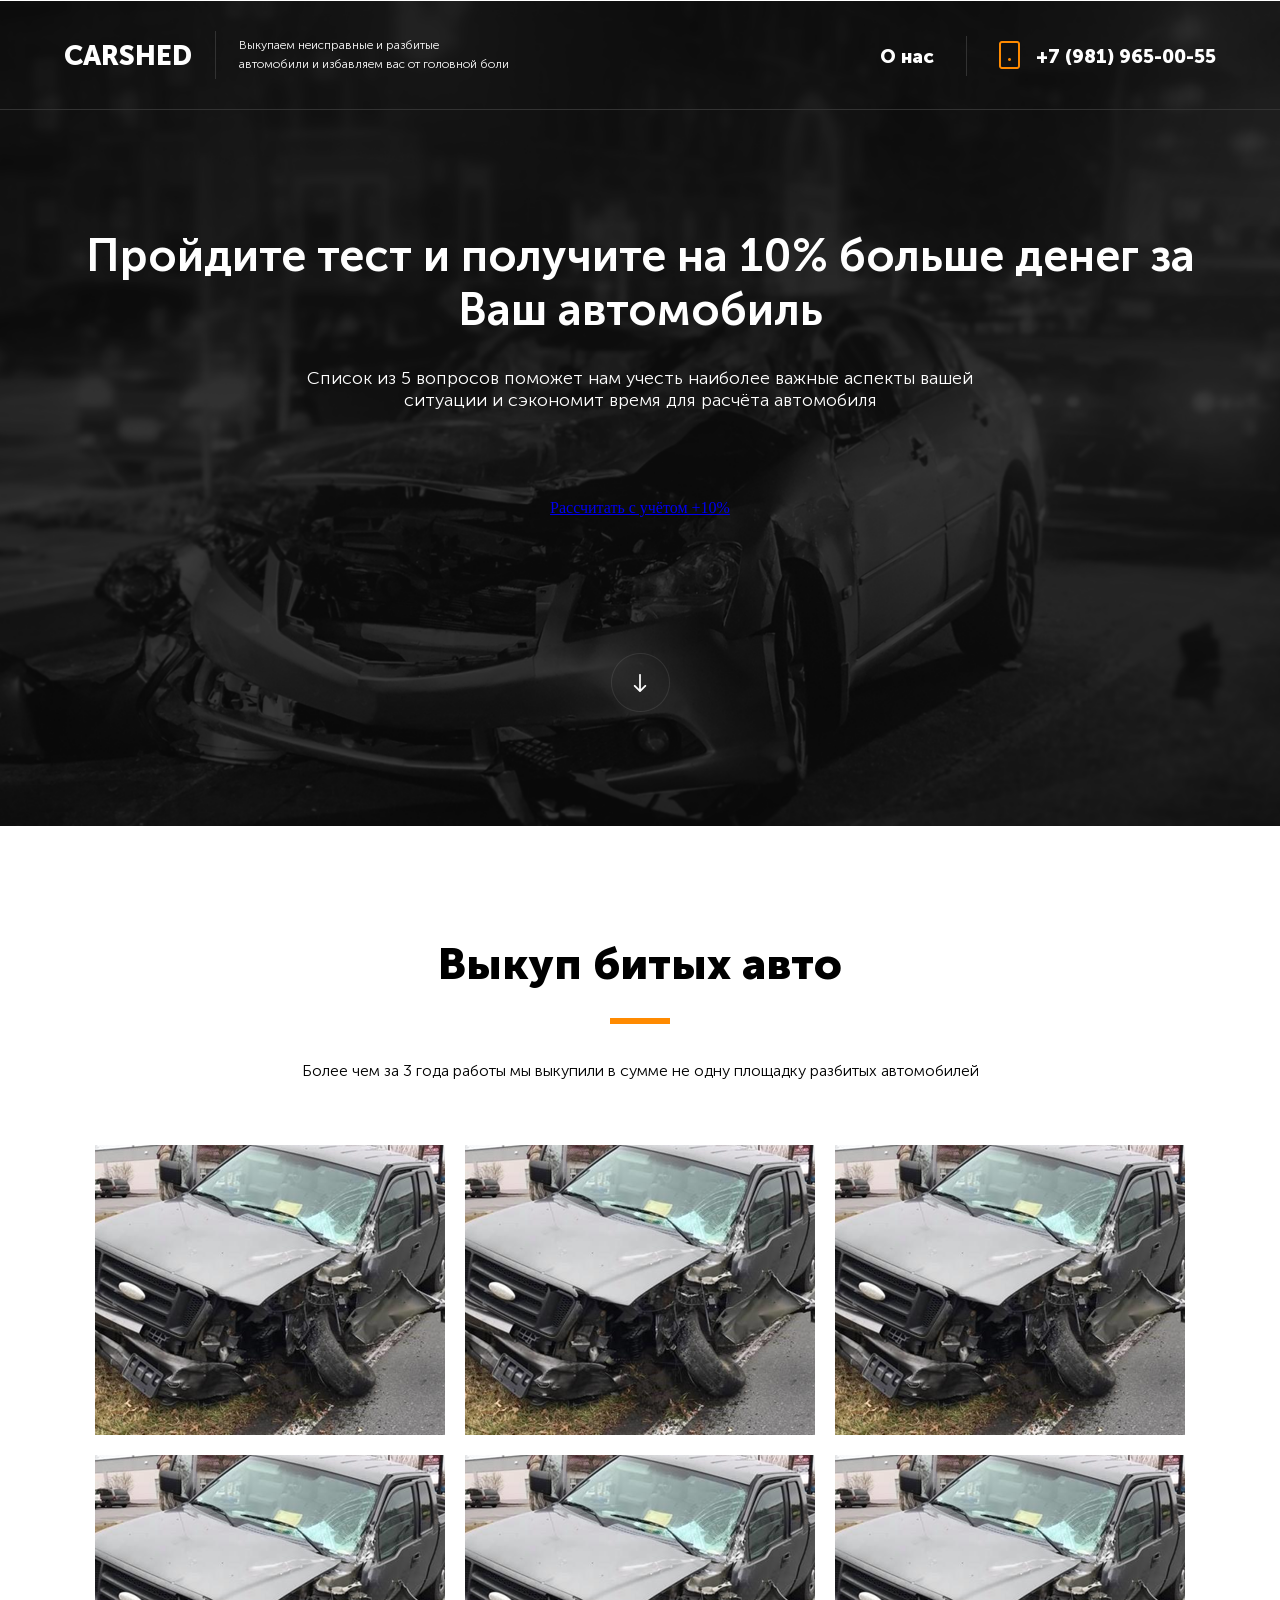
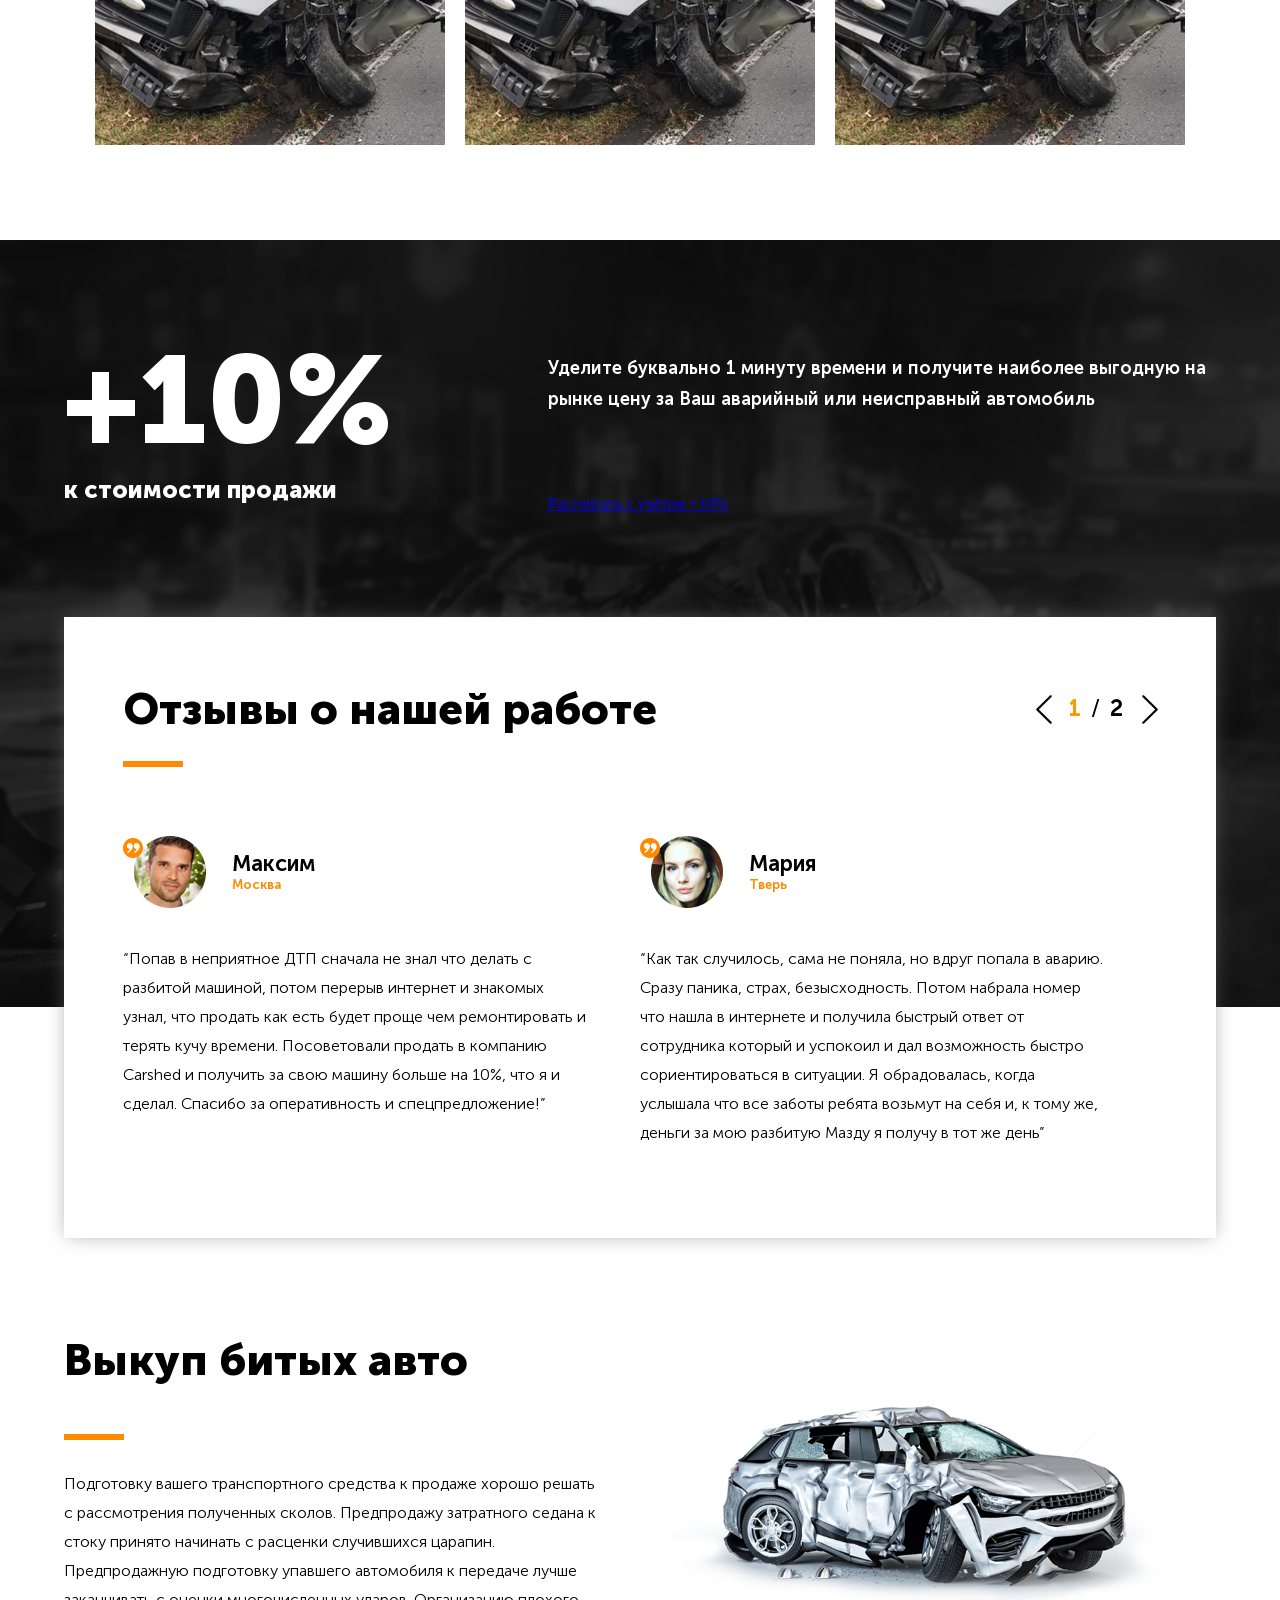
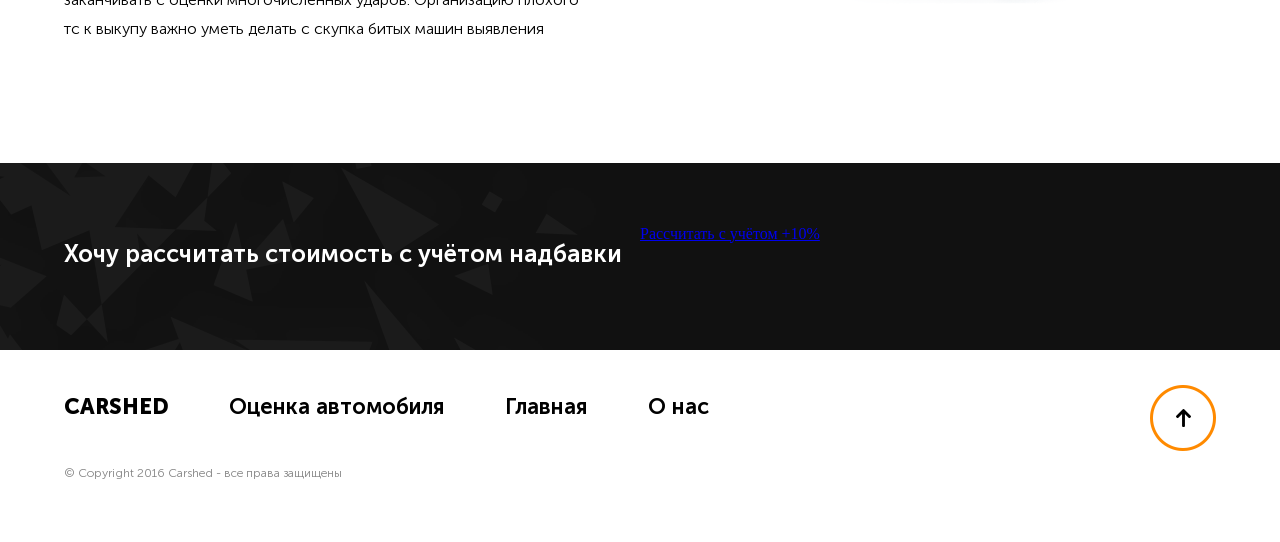
==== commit e5632fbb: "razbAvtom" ====
--- a/index.html
+++ b/index.html
@@ -147,7 +147,7 @@
 
 			<h2>Выкуп битых авто</h2>
             <hr class="gallery-element">
-			<span>Более чем за 3 года работы мы выкупили в сумме не одну площадку</span>
+			<span>Более чем за 3 года работы мы выкупили в сумме не одну площадку разбитых автомобилей</span>
 
 			<div id="gallery-block">
 
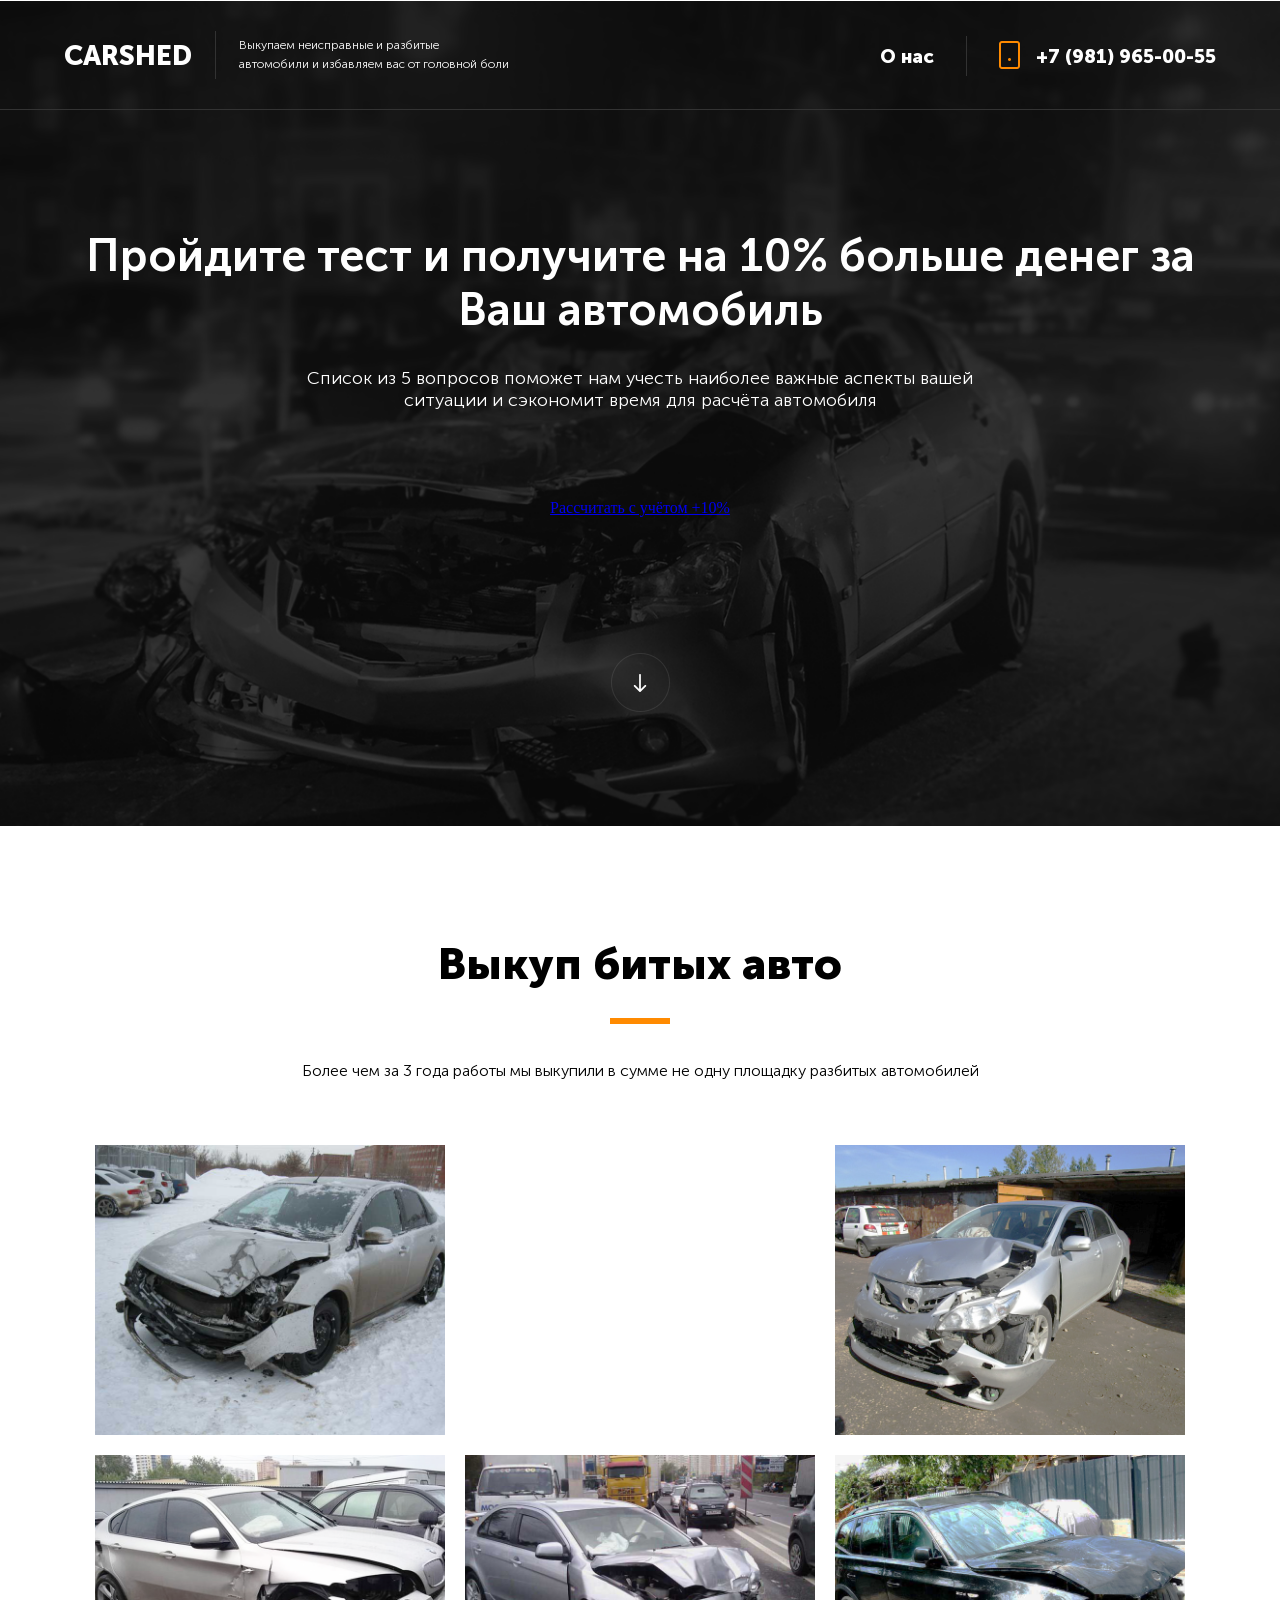
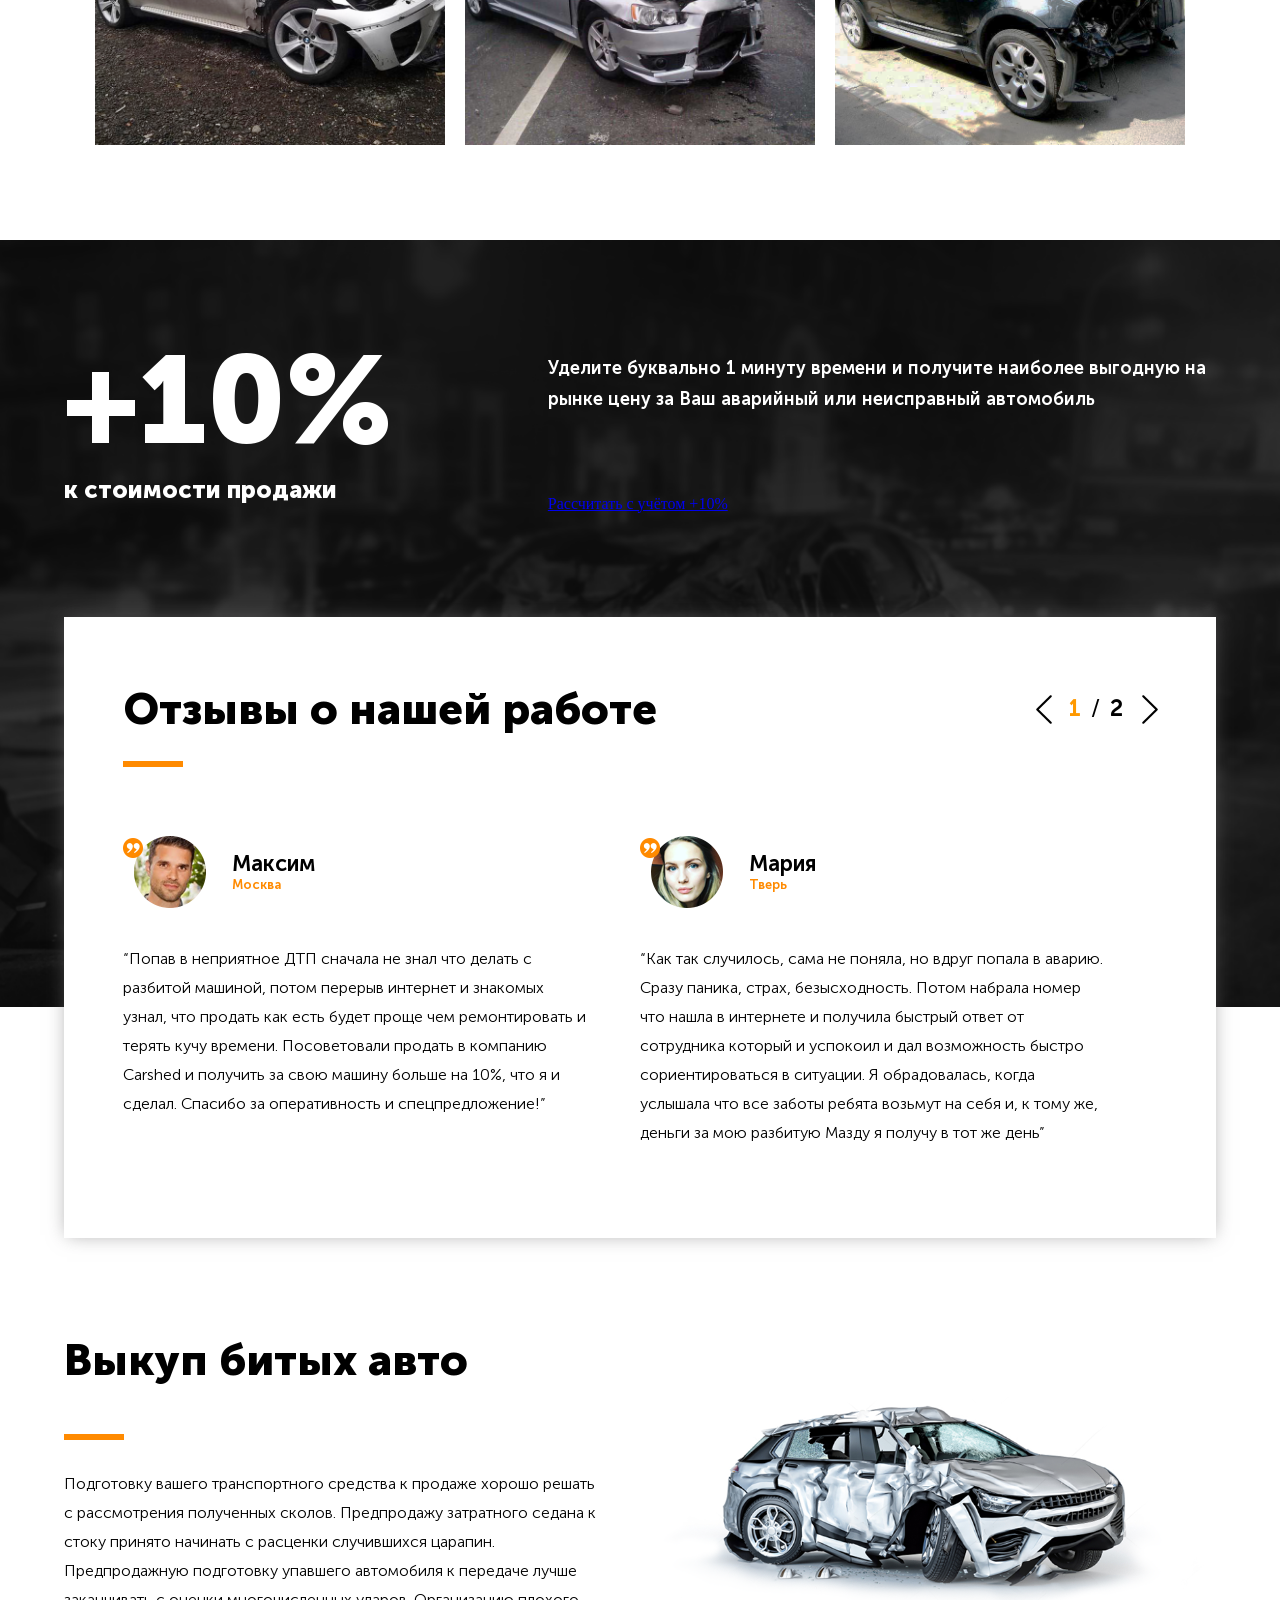
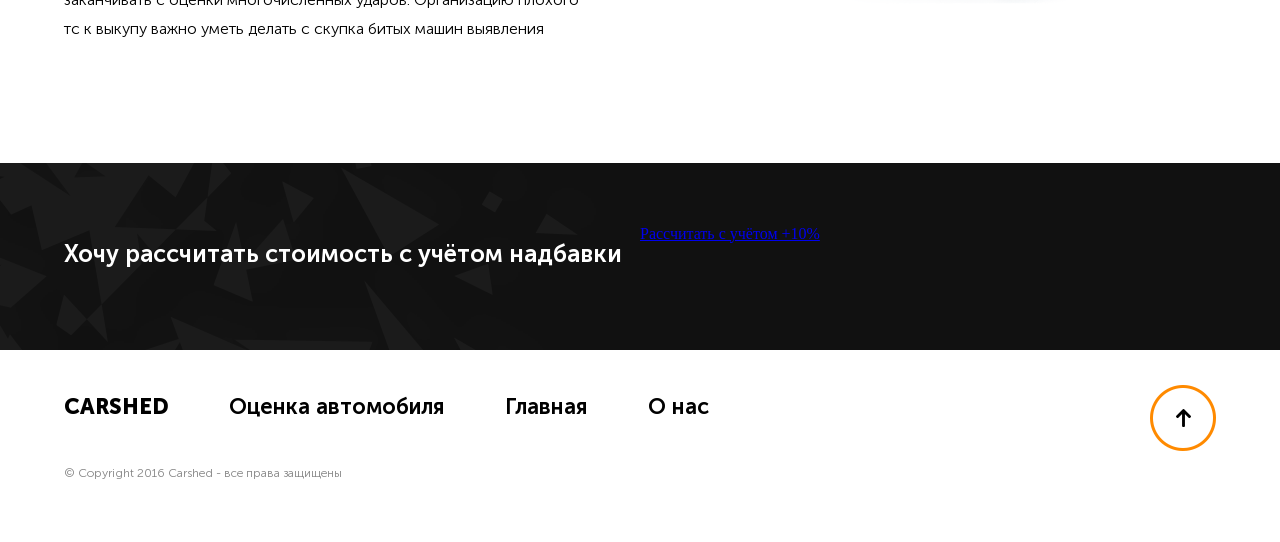
==== commit 0c353c88: "kartinki" ====
--- a/index.html
+++ b/index.html
@@ -151,42 +151,42 @@
 
 			<div id="gallery-block">
 
-				<div id="gallery-img" class="galleryN1" style="background-image: url(images/gallery.png);">
+				<div id="gallery-img" class="galleryN1" style="background-image: url(images/gallery01.png);">
 					<div id="gallery-img-opacity">
 						<center>
 						   <img src="images/zoom.png">
 						</center>   
 					</div>
 				</div>	
-				<div id="gallery-img" class="galleryN2" style="background-image: url(images/gallery.png);">
-					<div id="gallery-img-opacity">
-						<center>
-						   <img src="images/zoom.png">
-						</center>   
-					</div>
-				</div>
-				<div id="gallery-img" class="galleryN3" style="background-image: url(images/gallery.png);">
-					<div id="gallery-img-opacity">
-						<center>
-						   <img src="images/zoom.png">
-						</center>   
-					</div>
-				</div>
-				<div id="gallery-img" class="galleryN4" style="background-image: url(images/gallery.png);">
-					<div id="gallery-img-opacity">
-						<center>
-						   <img src="images/zoom.png">
-						</center>   
-					</div>
-				</div>
-				<div id="gallery-img" class="galleryN5" style="background-image: url(images/gallery.png);">
-					<div id="gallery-img-opacity">
-						<center>
-						   <img src="images/zoom.png">
-						</center>   
-					</div>
-				</div>
-				<div id="gallery-img" class="galleryN6" style="background-image: url(images/gallery.png);">
+				<div id="gallery-img" class="galleryN2" style="background-image: url(images/gallery003.png);">
+					<div id="gallery-img-opacity">
+						<center>
+						   <img src="images/zoom.png">
+						</center>   
+					</div>
+				</div>
+				<div id="gallery-img" class="galleryN3" style="background-image: url(images/gallery05.png);">
+					<div id="gallery-img-opacity">
+						<center>
+						   <img src="images/zoom.png">
+						</center>   
+					</div>
+				</div>
+				<div id="gallery-img" class="galleryN4" style="background-image: url(images/gallery02.png);">
+					<div id="gallery-img-opacity">
+						<center>
+						   <img src="images/zoom.png">
+						</center>   
+					</div>
+				</div>
+				<div id="gallery-img" class="galleryN5" style="background-image: url(images/gallery04.png);">
+					<div id="gallery-img-opacity">
+						<center>
+						   <img src="images/zoom.png">
+						</center>   
+					</div>
+				</div>
+				<div id="gallery-img" class="galleryN6" style="background-image: url(images/gallery06.png);">
 					<div id="gallery-img-opacity">
 						<center>
 						   <img src="images/zoom.png">
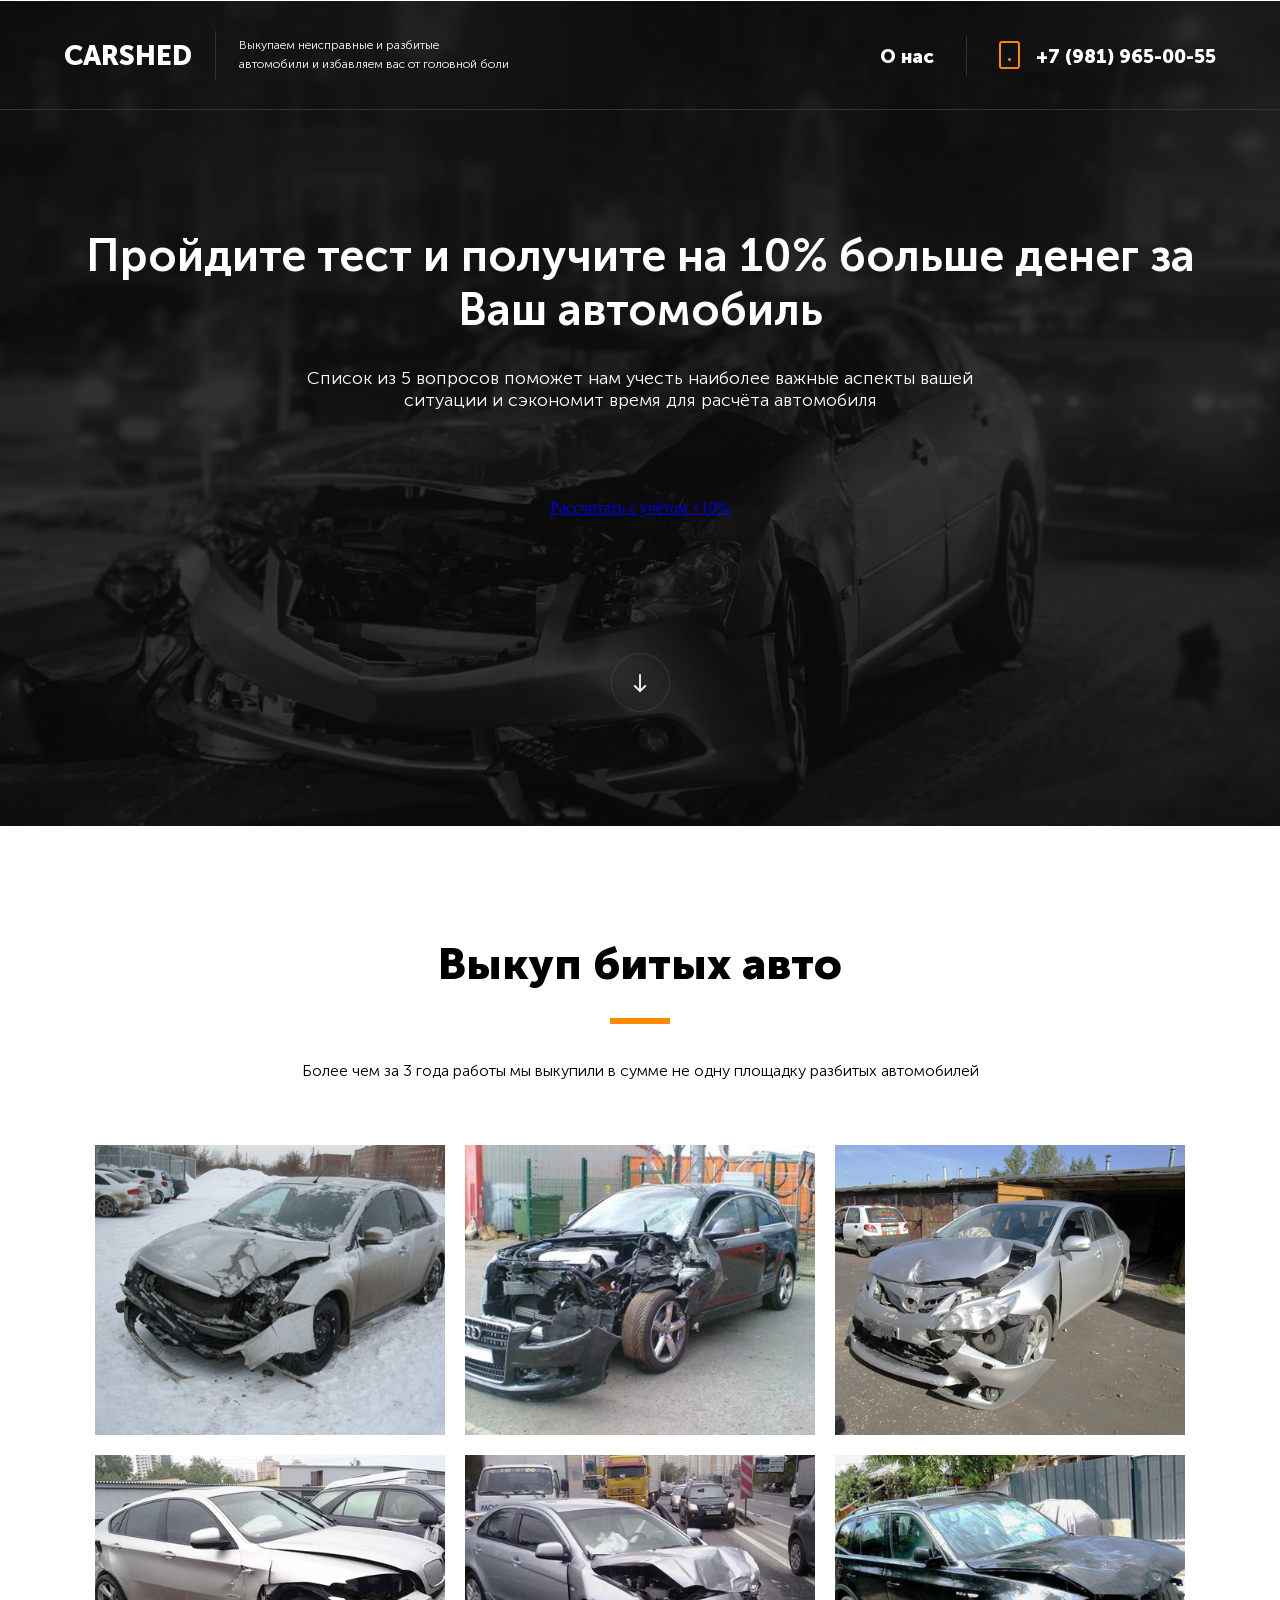
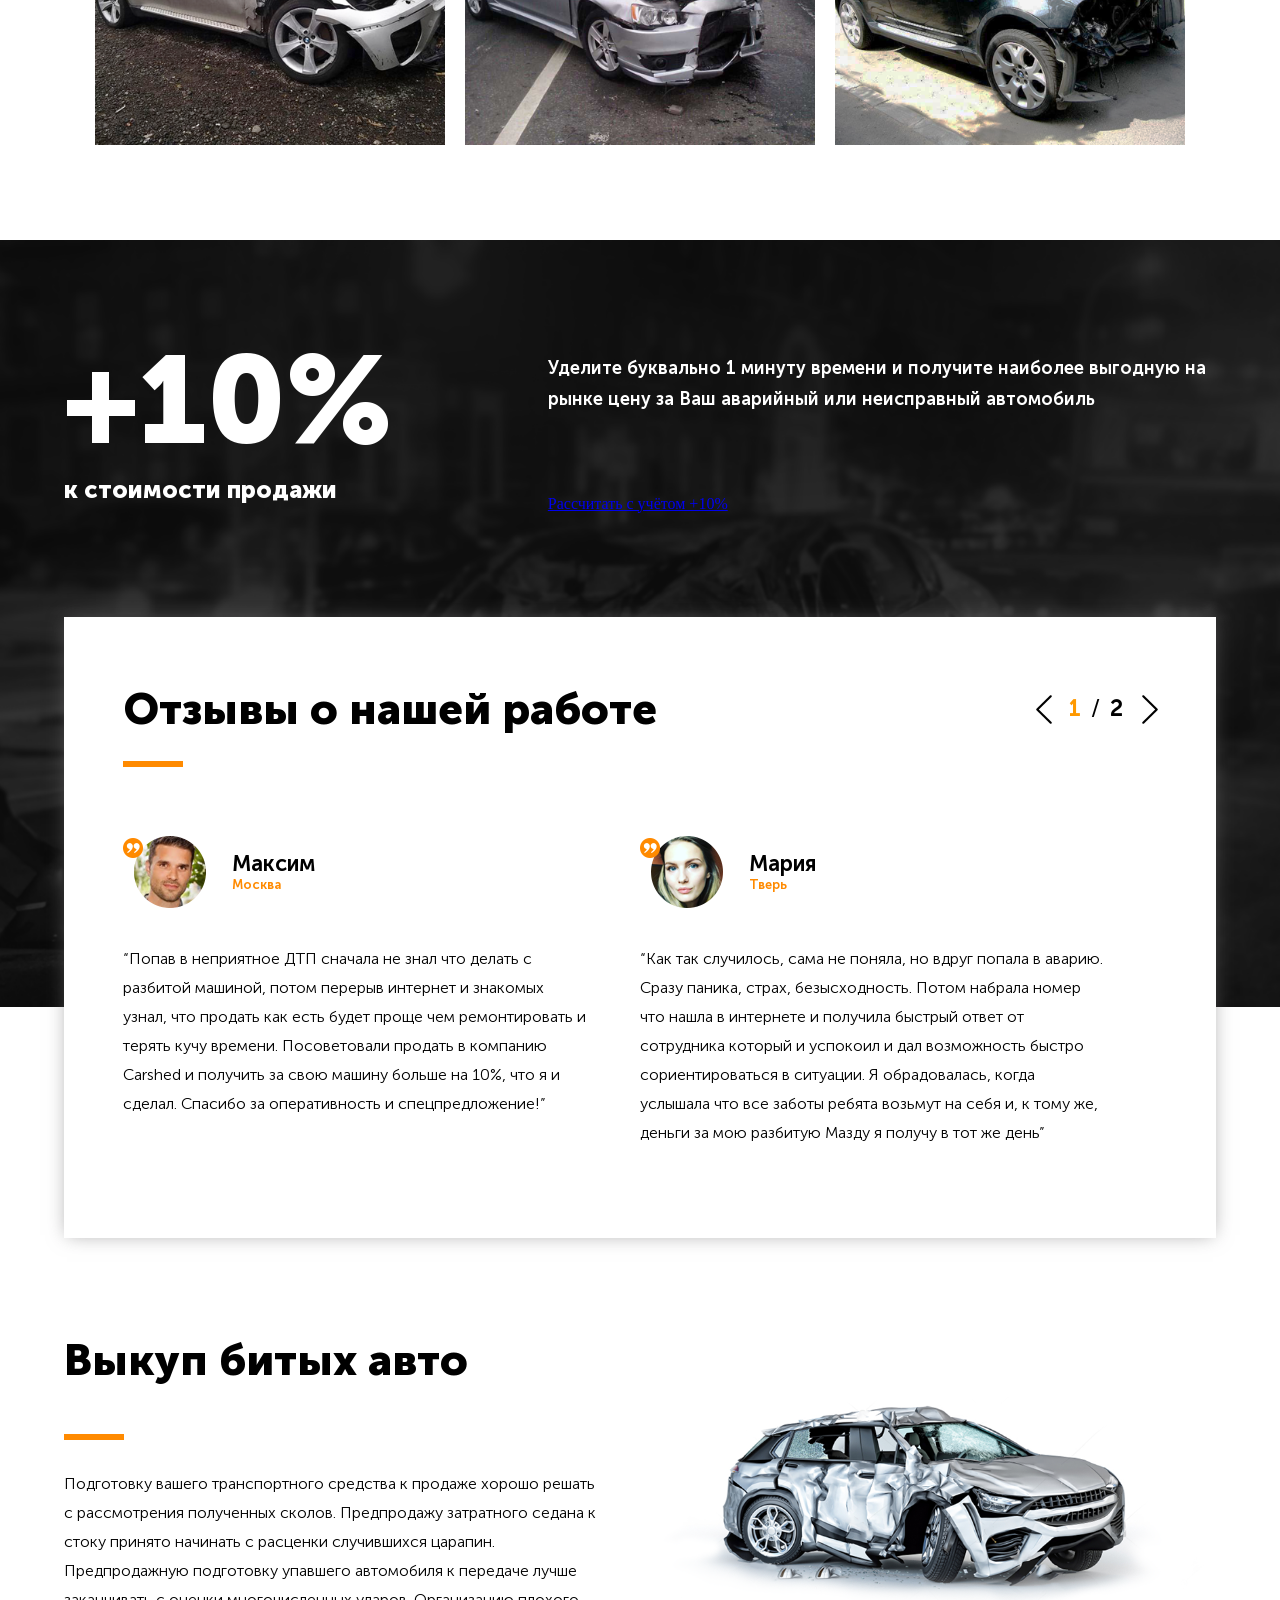
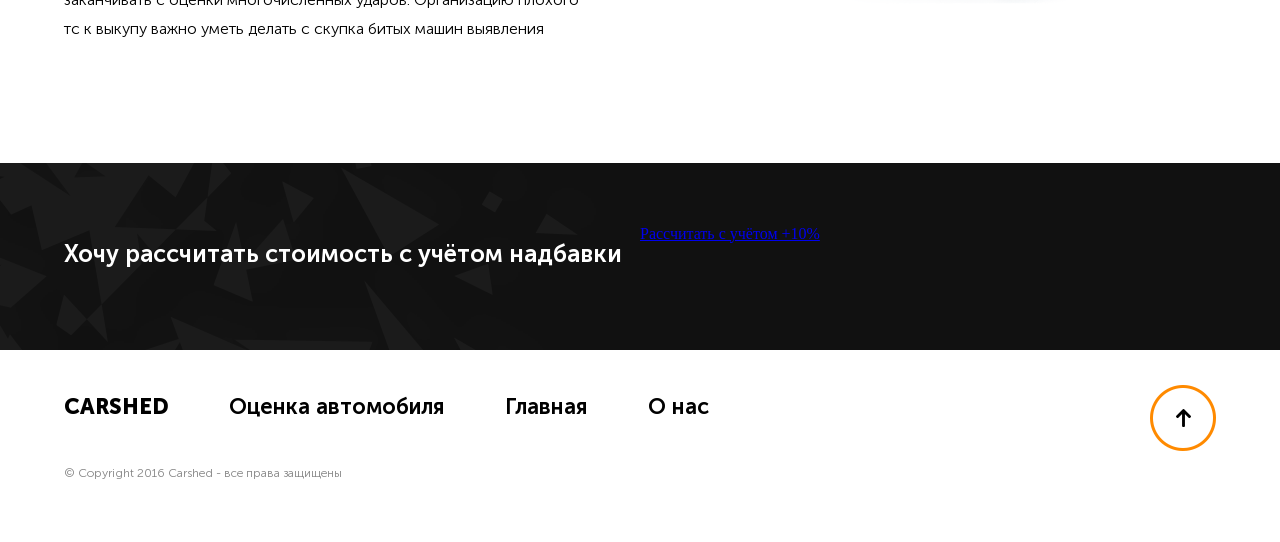
==== commit d0ef80f5: "index003" ====
--- a/index.html
+++ b/index.html
@@ -158,7 +158,7 @@
 						</center>   
 					</div>
 				</div>	
-				<div id="gallery-img" class="galleryN2" style="background-image: url(images/gallery003.png);">
+				<div id="gallery-img" class="galleryN2" style="background-image: url(images/gallery03.png);">
 					<div id="gallery-img-opacity">
 						<center>
 						   <img src="images/zoom.png">
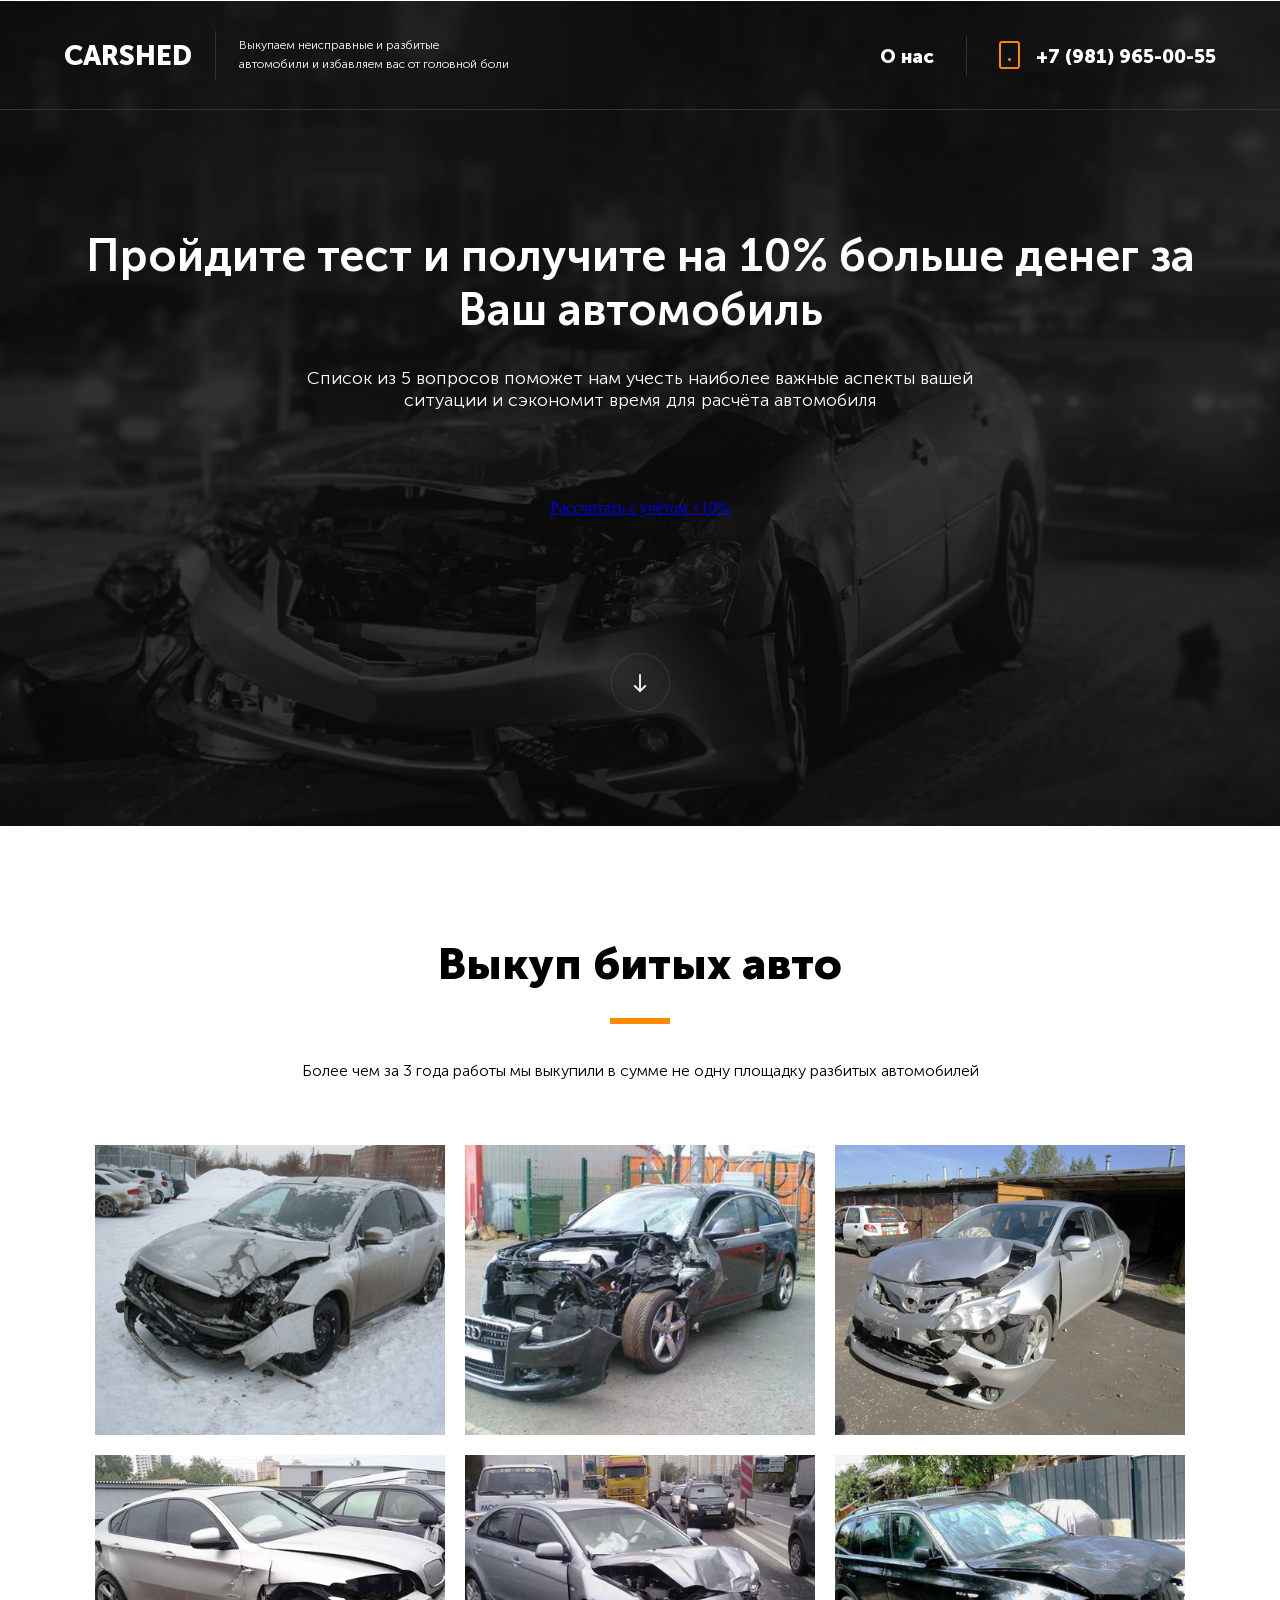
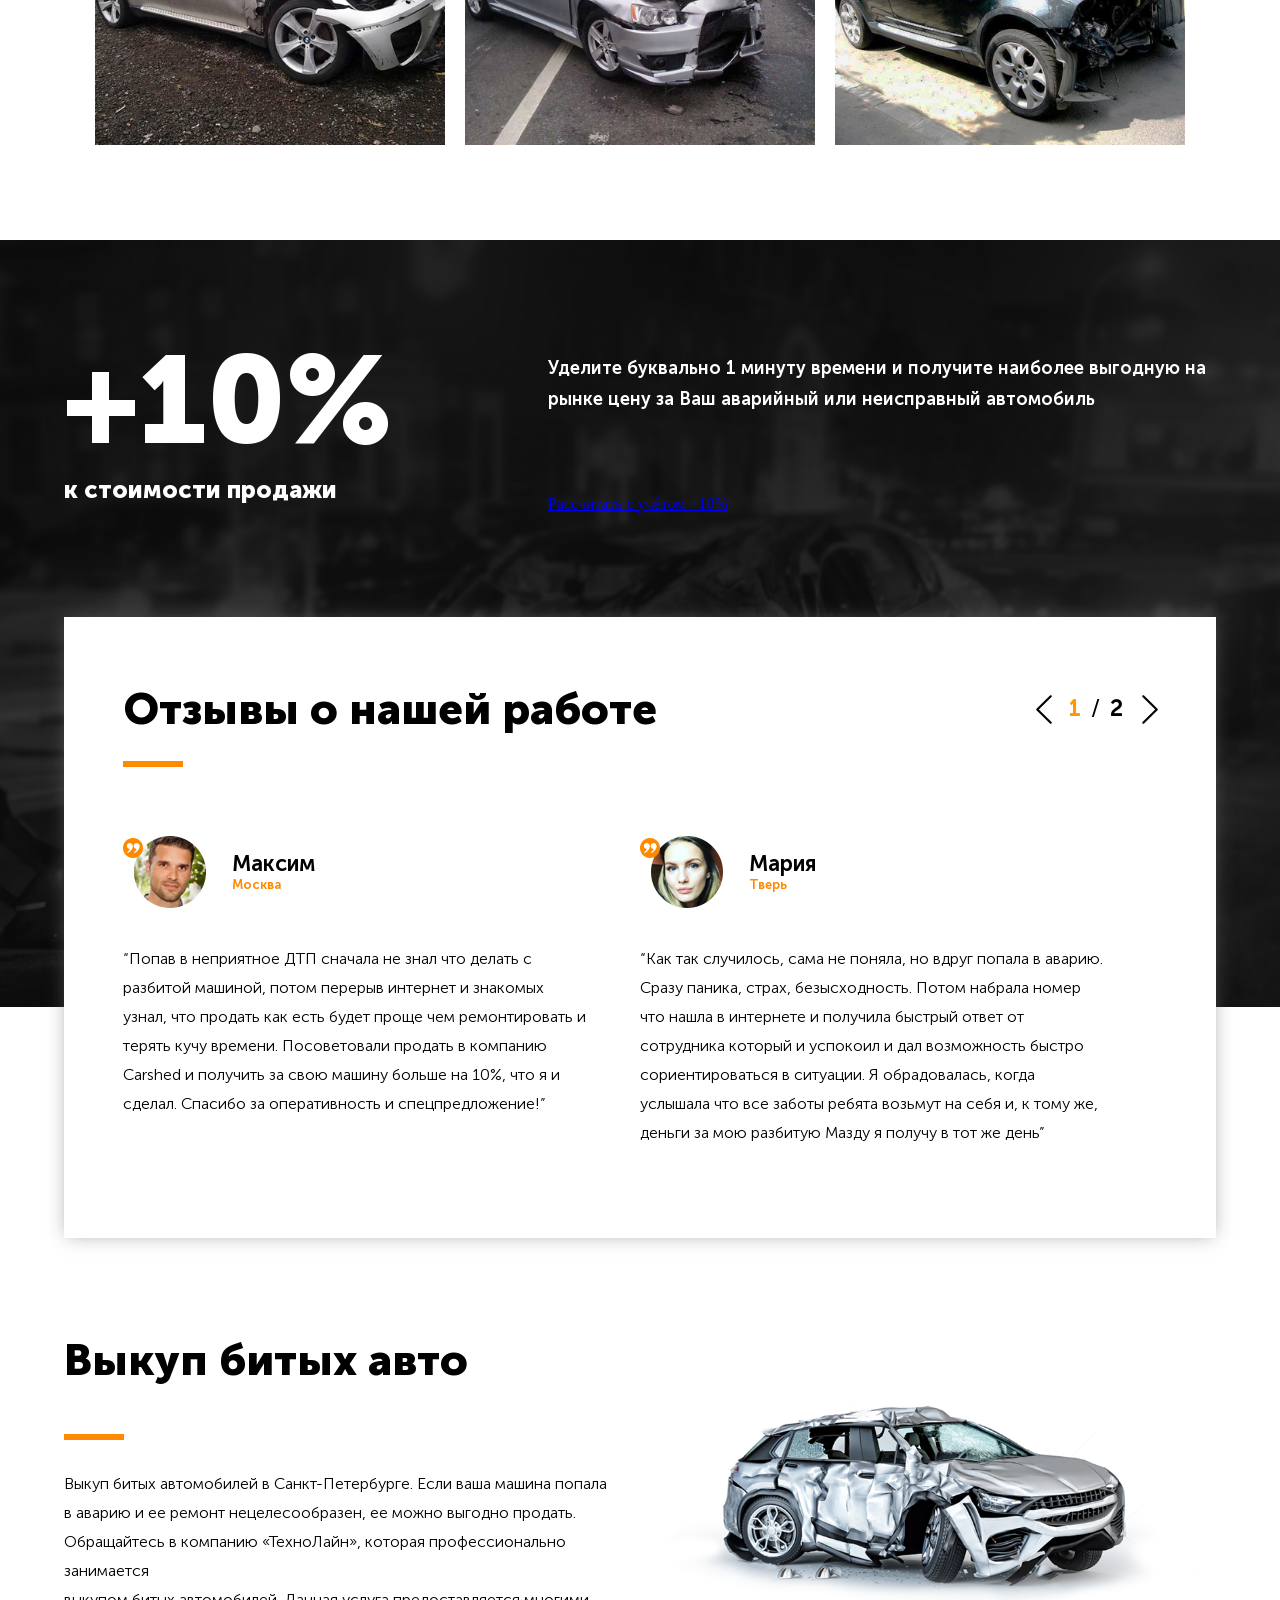
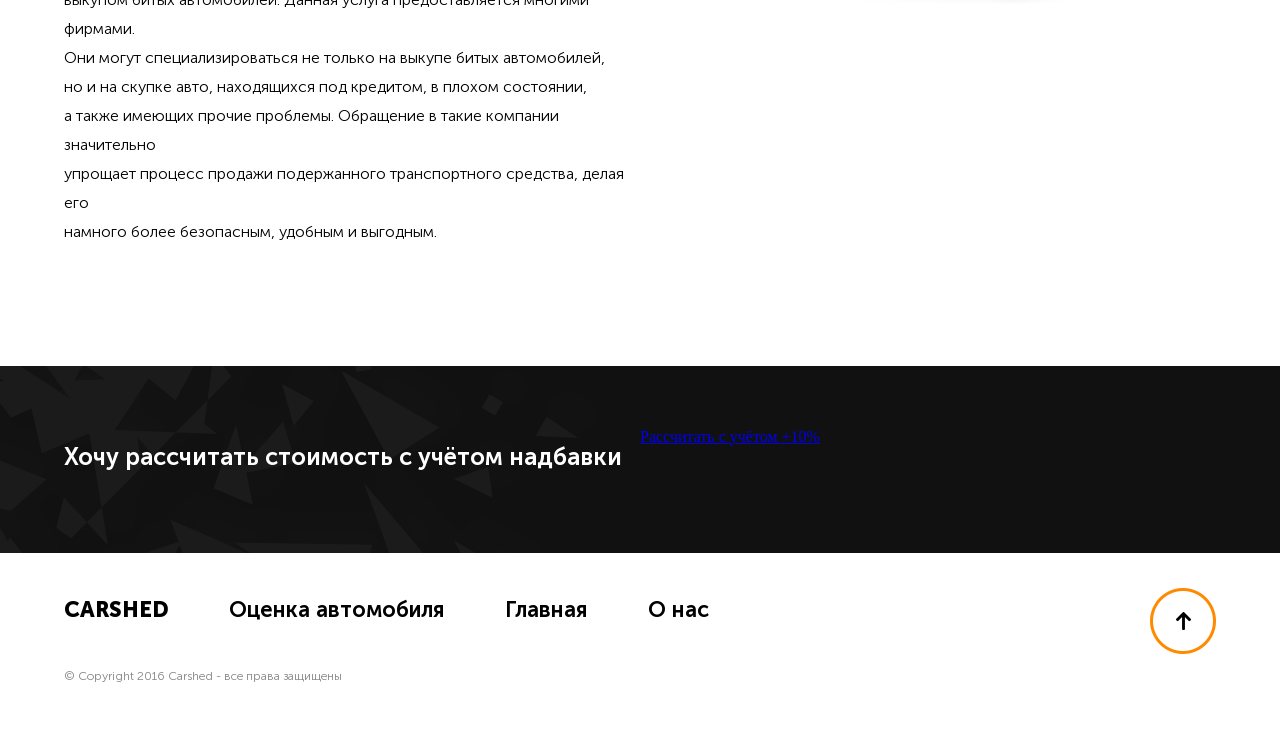
==== commit 265e72e7: "abzac" ====
--- a/index.html
+++ b/index.html
@@ -329,12 +329,15 @@
 						<b>Выкуп битых авто</b>
 						<hr class="info-element">
 						<span>
-							Подготовку вашего транспортного средства к продаже хорошо решать<br>
-							с рассмотрения полученных сколов. Предпродажу затратного седана к<br>
-							стоку принято начинать с расценки случившихся царапин.<br>
-							Предпродажную подготовку упавшего автомобиля к передаче лучше<br>
-							заканчивать с оценки многочисленных ударов. Организацию плохого<br>
-							тс к выкупу важно уметь делать с скупка битых машин выявления 
+							Выкуп битых автомобилей в Санкт-Петербурге. Если ваша машина попала <br>
+							в аварию и ее ремонт нецелесообразен, ее можно выгодно продать. <br>
+							Обращайтесь в компанию «ТехноЛайн», которая профессионально занимается <br>
+							выкупом битых автомобилей. Данная услуга предоставляется многими фирмами.<br>
+							Они могут специализироваться не только на выкупе битых автомобилей, <br>
+							но и на скупке авто, находящихся под кредитом, в плохом состоянии, <br>
+							а также имеющих прочие проблемы. Обращение в такие компании значительно <br>
+							упрощает процесс продажи подержанного транспортного средства, делая его <br>
+							намного более безопасным, удобным и выгодным.
 						</span>
 					</p>
 				</div>
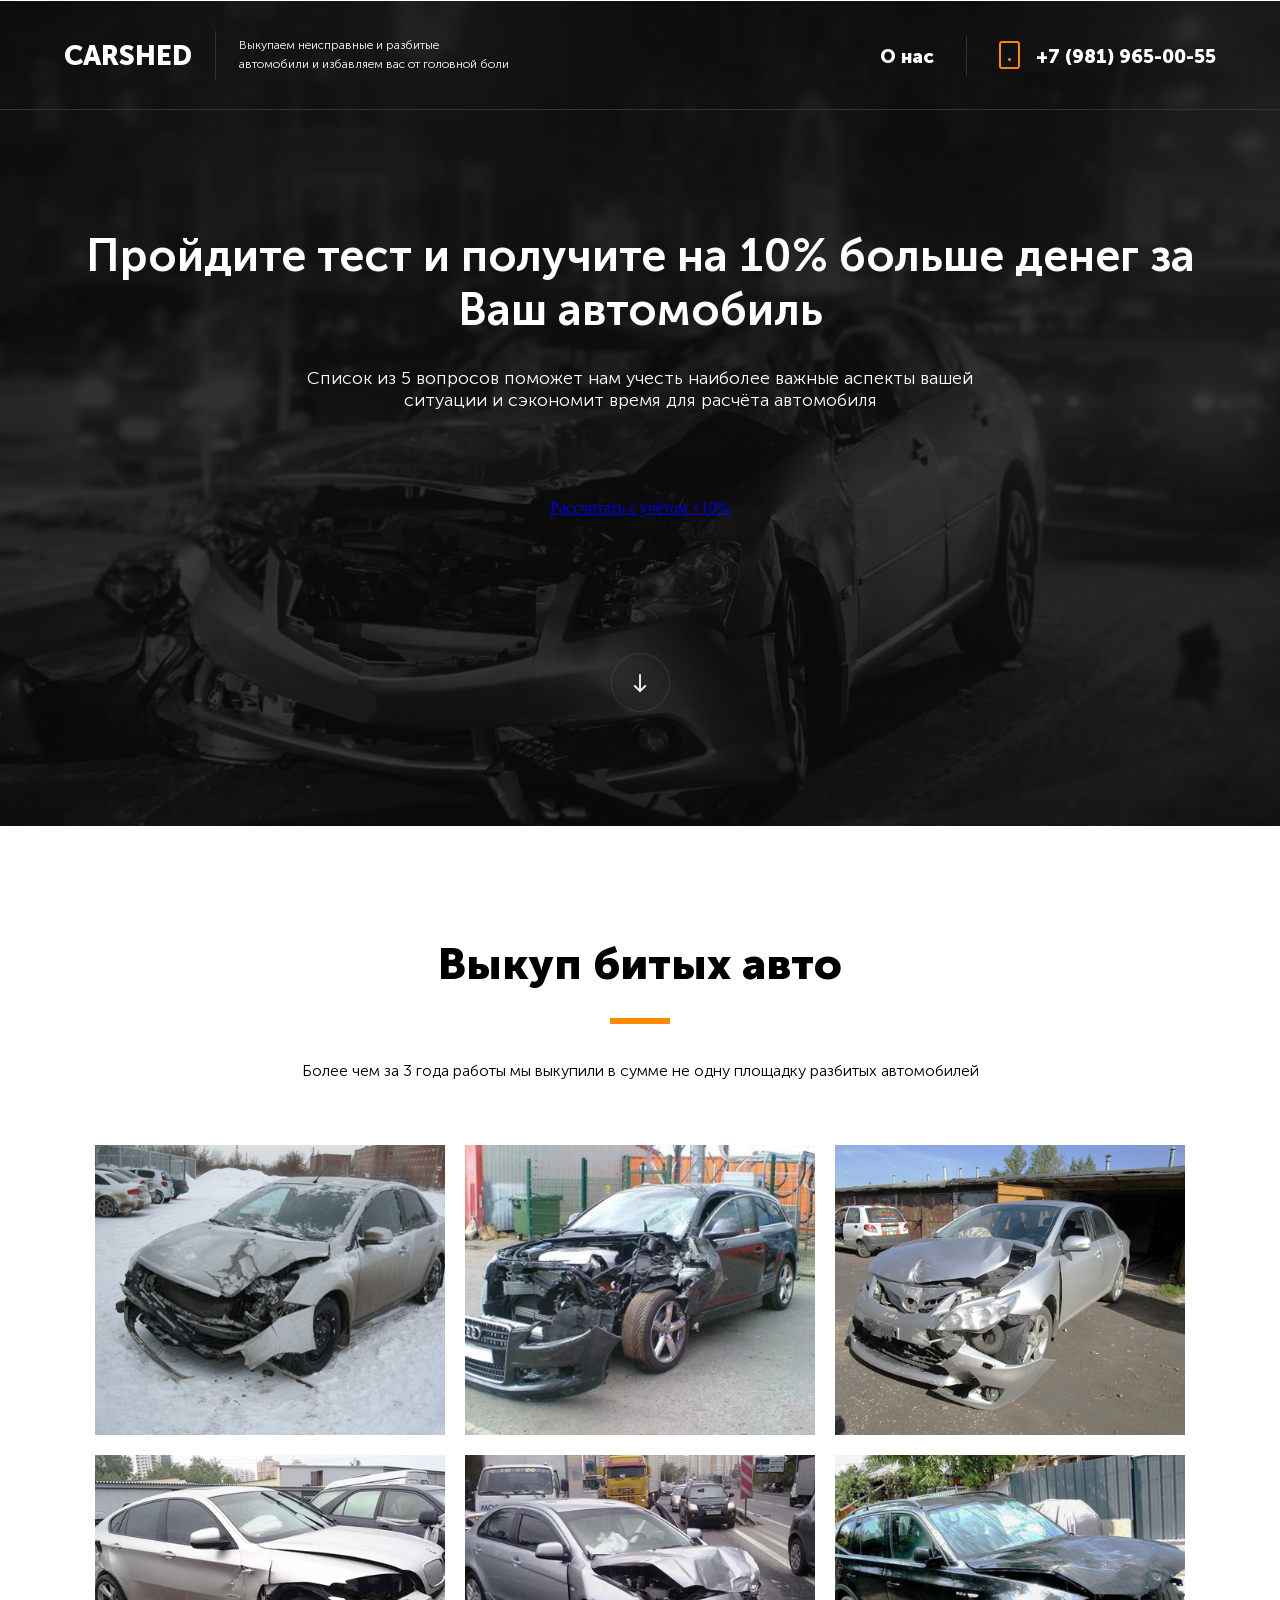
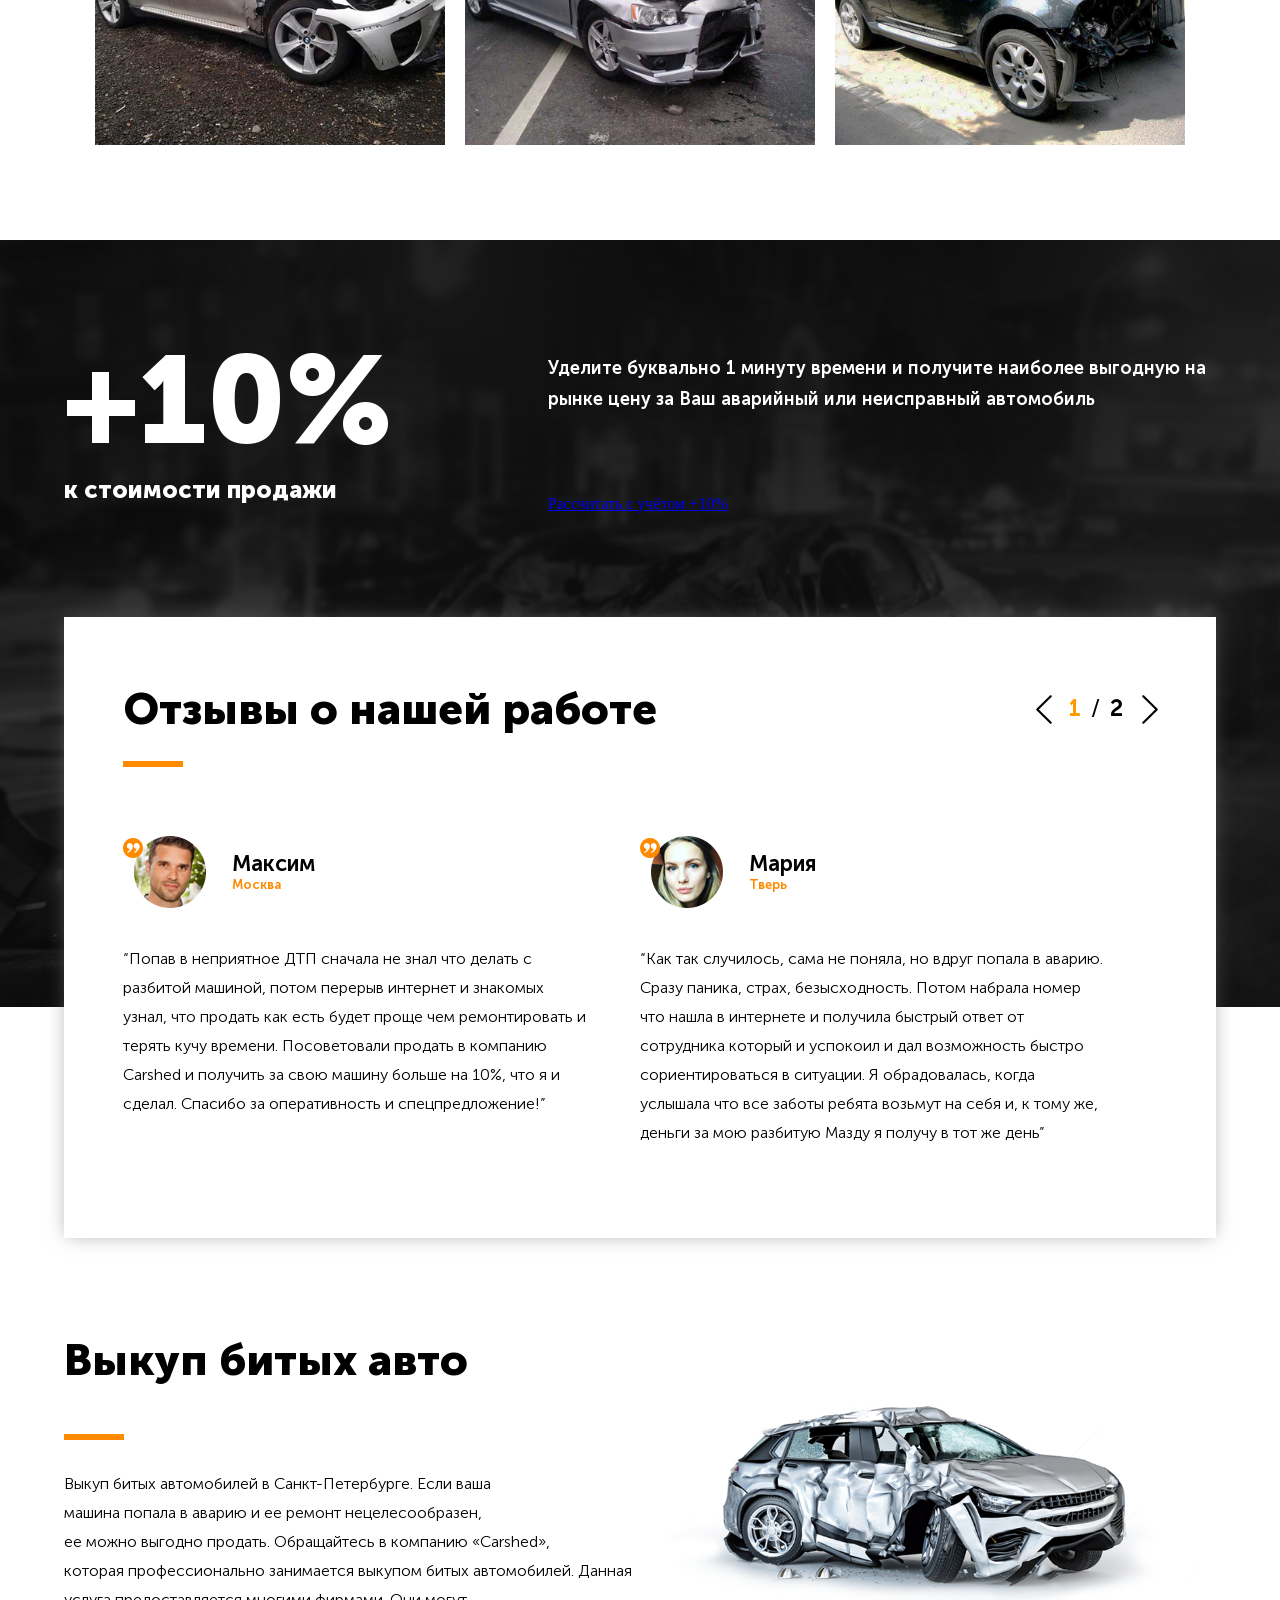
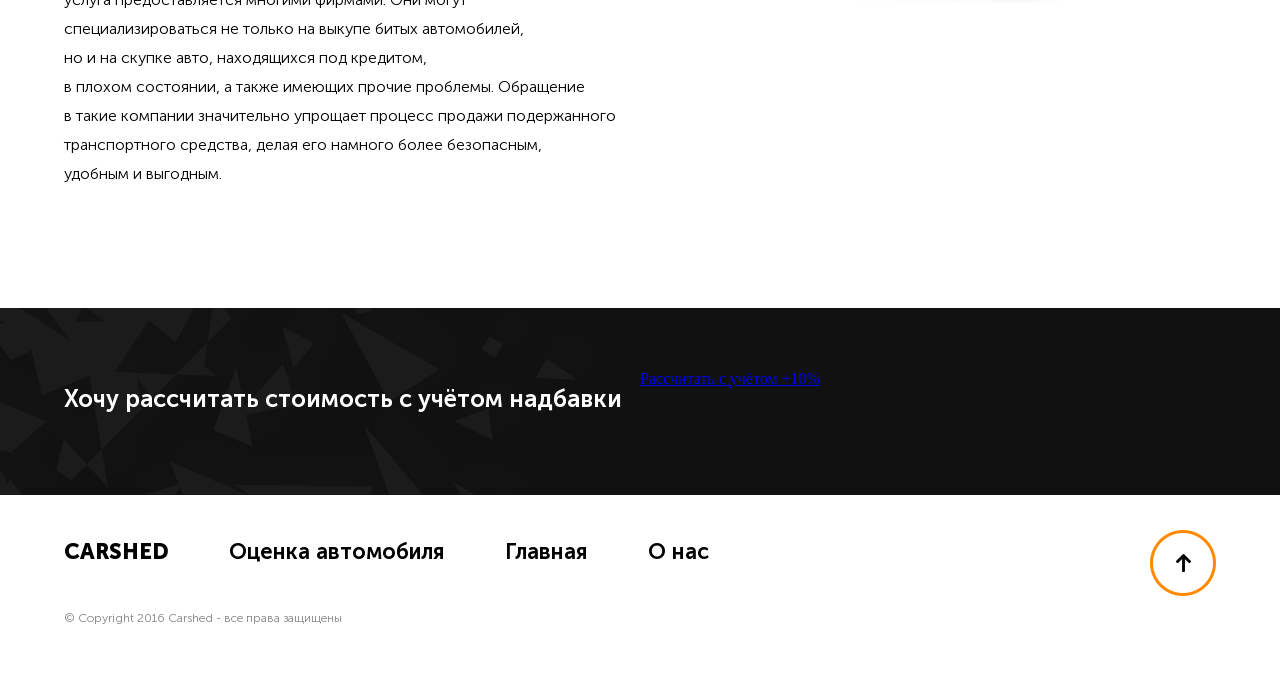
==== commit 74495129: "abzzzzc" ====
--- a/index.html
+++ b/index.html
@@ -16,6 +16,9 @@
 </script>
 <noscript><div><img src="https://mc.yandex.ru/watch/48561659" style="position:absolute; left:-9999px;" alt="" /></div></noscript>
 <!-- /Yandex.Metrika counter -->
+
+<script type="text/javascript">!function(){var t=document.createElement("script");t.type="text/javascript",t.async=!0,t.src="https://vk.com/js/api/openapi.js?160",t.onload=function(){VK.Retargeting.Init("VK-RTRG-343249-3gPMz"),VK.Retargeting.Hit()},document.head.appendChild(t)}();</script><noscript><img src="https://vk.com/rtrg?p=VK-RTRG-343249-3gPMz" style="position:fixed; left:-999px;" alt=""/></noscript>
+
 	<title>CARSHED - Выкупаем неисправные и разбитые  автомобили и избавляем вас от головной боли</title>
     <!-- Meta Tegs -->
     <meta name="viewport" content="width=device-width, initial-scale=1, maximum-scale=1">
@@ -329,15 +332,17 @@
 						<b>Выкуп битых авто</b>
 						<hr class="info-element">
 						<span>
-							Выкуп битых автомобилей в Санкт-Петербурге. Если ваша машина попала <br>
-							в аварию и ее ремонт нецелесообразен, ее можно выгодно продать. <br>
-							Обращайтесь в компанию «ТехноЛайн», которая профессионально занимается <br>
-							выкупом битых автомобилей. Данная услуга предоставляется многими фирмами.<br>
-							Они могут специализироваться не только на выкупе битых автомобилей, <br>
-							но и на скупке авто, находящихся под кредитом, в плохом состоянии, <br>
-							а также имеющих прочие проблемы. Обращение в такие компании значительно <br>
-							упрощает процесс продажи подержанного транспортного средства, делая его <br>
-							намного более безопасным, удобным и выгодным.
+							Выкуп битых автомобилей в Санкт-Петербурге. Если ваша <br>
+							машина попала в аварию и ее ремонт нецелесообразен, <br>
+							ее можно выгодно продать. Обращайтесь в компанию «Carshed»,<br>
+							которая профессионально занимается выкупом битых автомобилей.
+							Данная услуга предоставляется многими фирмами. Они могут <br>
+							специализироваться не только на выкупе битых автомобилей,<br> 
+							но и на скупке авто, находящихся под кредитом, <br>
+							в плохом состоянии, а также имеющих прочие проблемы. Обращение<br>
+							в такие компании значительно упрощает процесс продажи подержанного<br>
+							транспортного средства, делая его намного более безопасным, <br>
+							удобным и выгодным.
 						</span>
 					</p>
 				</div>
